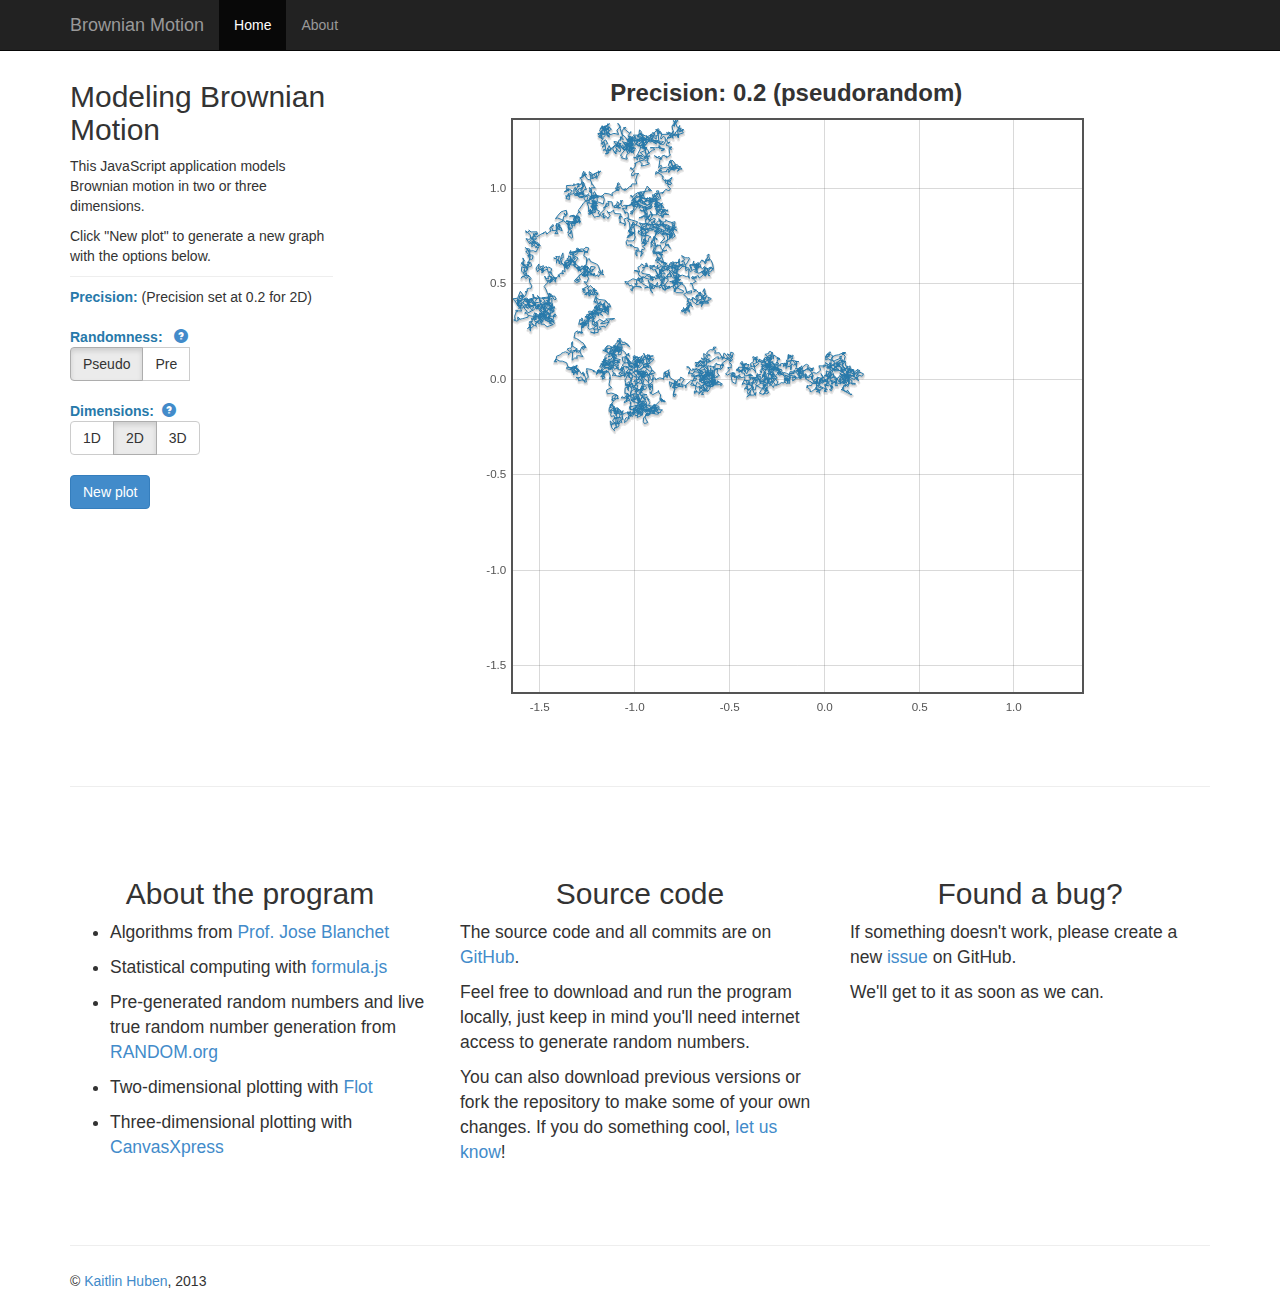
==== index.html @ d5bfaddd "Removed live option and set precision for 2D/3D" ====
<!DOCTYPE html>
<html lang="en">
  <head>
    <meta charset="utf-8">
    <meta name="viewport" content="width=device-width, initial-scale=1.0">
    <meta name="description" content="">
    <meta name="author" content="">
    <!--<link rel="shortcut icon" href="../../assets/ico/favicon.png">     TODO -->

    <title>Brownian Motion</title>

    <!-- Bootstrap core CSS -->
    <link href="bootstrap/css/bootstrap.css" type="text/css" rel="stylesheet">

    <!-- Custom styles for this template -->
	<!--<link href="http://fonts.googleapis.com/css?family=Open+Sans" type="text/css" rel="stylesheet"> TODO-->
	<link href="css/jquery-ui-1.10.3.custom.css" type="text/css" rel="stylesheet">
    <link href="css/style.css" type="text/css" rel="stylesheet">

    <!-- HTML5 shim and Respond.js IE8 support of HTML5 elements and media queries -->
    <!--[if lt IE 9]>
      <script src="bootstrap/js/html5shiv.js"></script>
      <script src="bootstrap/js/respond.min.js"></script>
    <![endif]-->
  </head>

  <body>

    <div class="navbar navbar-inverse navbar-fixed-top">
      <div class="container">
        <div class="navbar-header">
          <button type="button" class="navbar-toggle" data-toggle="collapse" data-target=".navbar-collapse">
            <span class="icon-bar"></span>
            <span class="icon-bar"></span>
            <span class="icon-bar"></span>
          </button>
          <a class="navbar-brand" href="#">Brownian Motion</a>
        </div>
        <div class="collapse navbar-collapse">
          <ul class="nav navbar-nav">
            <li class="active"><a href="#">Home</a></li>
            <li><a href="#about">About</a></li>
            <!--<li><a href="#contact">Contact</a></li>-->
          </ul>
        </div><!--/.nav-collapse -->
      </div>
    </div>

    <div class="container">
	  <div class="row">
	  
		<div class="col-md-3" id="info">
			<h2 id="info-title">Modeling Brownian Motion</h2>
			<p>This JavaScript application models Brownian motion in two or three dimensions.</p>
			<p>Click "New plot" to generate a new graph with the options below.</p>
			
			<hr id="control-separator">
			
			<div id="controls">
				<!--<h2 id="options-title">Options</h2>-->
				<span id="precision-title">Precision:</span> <input type="text" id="precision" placeholder="0.2"/> 
				<span id="precision-no-change-2D">(Precision set at 0.2 for 2D)</span>
				<span id="precision-no-change-3D">(Precision set at 0.8 for 3D)</span>
				<br><br>
				
				<span id="randomness-title">Randomness:</span>&nbsp;&nbsp;<a title="What's this?" id="randomness-tooltip">
						<span class="glyphicon glyphicon-question-sign"></span></a><br>
				<div id="random-options-holder" class="btn-group" data-toggle="buttons">
					<label for="pseudo-option" class="btn btn-default active" id="pseudorand-label">
						<input type="radio" name="randomness" id="pseudo-option" class="random-options" checked="checked">
						Pseudo
					</label>
					<label for="prerand-option" class="btn btn-default" id="prerand-label">
						<input type="radio" name="randomness" id="prerand-option" class="random-options">
						Pre
					</label>
					<label for="liverand-option" class="btn btn-default" id="liverand-label">
						<input type="radio" name="randomness" id="liverand-option" class="random-options">
						Live
					</label>
				</div>
				<br><br>
				<span id="dimension-title">Dimensions:</span>&nbsp;&nbsp;<a title="What's this?" id="dimensionality-tooltip"><span class="glyphicon glyphicon-question-sign"></span></a><br>
				<div id="dimension-options-holder" class="btn-group" data-toggle="buttons">
					<label for="1D-option" class="btn btn-default" id="1D-option-label">
						<input type="radio" name="dimensionality" id="1D-option" checked="checked">
						1D
					</label>
					<label for="2D-option" class="btn btn-default active" id="2D-option-label">
						<input type="radio" name="dimensionality" id="2D-option" checked="checked">
						2D
					</label>
					<label for="3D-option" class="btn btn-default" id="3D-option-label">
						<input type="radio" name="dimensionality" id="3D-option">
						3D
					</label>
				</div>
				<br><br>
				<button type="button" id="refresh" class="btn btn-primary">New plot</button>
			</div>
			
			<!-- the tooltip message that pops up when the ? icon is clicked -->

			<div id="dimension-dialog-message" title="Dimension Options">
				
			</div>
			<!-- Modal -->
			<div class="modal fade" id="randomness-tooltip-modal" tabindex="-1" role="dialog" aria-labelledby="myModalLabel" aria-hidden="true">
			  <div class="modal-dialog">
				<div class="modal-content">
				  <div class="modal-header">
					<button type="button" class="close" data-dismiss="modal" aria-hidden="true">&times;</button>
					<h4 class="modal-title" id="myModalLabel">Help: Randomness</h4>
				  </div>
				  <div class="modal-body">
					<p>There are a few different options for which random numbers to use in calculations.<p>
					<p><b>Pseudo:</b> Use JavaScript's native pseudorandom number generator in calculations.</p>
					<p><b>Pre:</b> Use a pre-generated set of random numbers in calculations. 
						(Numbers from <a href="http://www.random.org/clients/http/" target="_blank">RANDOM.ORG</a>.)</p>
					<p><b>Live:</b> Connect with a random number generator (<a href="http://www.random.org/clients/http/" target="_blank">RANDOM.ORG</a>) 
					to get live random numbers. <em>Please note:</em> Not enabled for 2D or 3D.</p>
				  </div>
				  <div class="modal-footer">
					<button type="button" class="btn btn-primary" data-dismiss="modal">OK</button>
				  </div>
				</div><!-- /.modal-content -->
			  </div><!-- /.modal-dialog -->
			</div><!-- /.modal -->
			<div class="modal fade" id="dimensions-tooltip-modal" tabindex="-1" role="dialog" aria-labelledby="myModalLabel" aria-hidden="true">
			  <div class="modal-dialog">
				<div class="modal-content">
				  <div class="modal-header">
					<button type="button" class="close" data-dismiss="modal" aria-hidden="true">&times;</button>
					<h4 class="modal-title" id="myModalLabel">Help: Dimensions</h4>
				  </div>
				  <div class="modal-body">
					<p><b>1D plotting</b>: <a href="http://www.flotcharts.org/">Flot</a></p>
					<p>For one-dimensional plots, the algorithm is run once over the time interval (0,1). <br>
					The result has time on the x-axis and results on the y-axis.<br>
					The error is plotted above and below the main plot in gray.
					<hr>
					<p><b>2D plotting</b>: <a href="http://www.flotcharts.org/">Flot</a></p>
					<p>For two-dimensional plots, the algorithm is run twice over the time interval (0,1). <br>
					The result has motion in one dimension on the x-axis and motion in another dimension on the y-axis. (There is no time plotted.)
					<hr>
					<p><b>3D plotting</b>: <a href="http://www.canvasxpress.org/">CanvasXpress</a><br>
						For three-dimensional plots, the algorithm is run three times over the time inverval (0,1).<br>
						Results are plotted in each of three dimensions on x, y, and z axes. (There is no time plotted.)<br><br>
						Some helpful tips for navigating CanvasXpress's 3D plots:
						<ul>
							<li>Click and drag to rotate plot</li>
							<li>Zoom in and out with mouse wheel</li>
							<li>Mouse over upper-right corner for helpful toolbar</li>
						</ul>
					</p>
				  </div>
				  <div class="modal-footer">
					<button type="button" class="btn btn-primary" data-dismiss="modal">OK</button>
				  </div>
				</div><!-- /.modal-content -->
			  </div><!-- /.modal-dialog -->
			</div><!-- /.modal -->
		</div><!-- /.col -->
		
		<div class="col-md-9" id="content">
			<h3 id="result-title">Result</h3>
			<div id="plot-holder" style="display:block;">
				<!-- this text goes away if javascript is enabled -->
				Hmm, it seems that you don't have JavaScript enabled.<br>
				Please enable JavaScript in your browser so our application can run.<br>
				<a href="http://www.enable-javascript.com/">Here</a> is a page that tells you what JavaScript is and how to enable it.
			</div>
			<div id="3d-plot-holder"><canvas id='canvas1' width='600' height='600' style="display:none;"></canvas></div>
			<!-- this pops up if loading -->
			<div id="loading" style="display: none;">
				<img src="images/spinning.gif" />
			</div>
		</div><!-- /.col -->
		
	  </div><!-- /.row -->
	  
	  <div class="row filler50"><!--filler--></div>
	  <hr />
	  
	  <div class="row" id="about">
			<!-- filler to pad behind navbar -->
	  </div><!-- /.row#about -->
	  <div class="row" id="about-content">
		<div class="col-md-4">
			<h2>About the program</h2>
			<p>
			<ul>
			  <li>Algorithms from <a href="http://www.columbia.edu/~jb2814/" target="_blank">Prof. Jose Blanchet</a></li>
			  <li>Statistical computing with <a href="http://stoic.com/formula/" target="_blank">formula.js</a></li>
			  <li>Pre-generated random numbers and live true random number generation from <a href="http://www.random.org" target="_blank">RANDOM.org</a></li>
			  <li>Two-dimensional plotting with <a href="http://www.flotcharts.org/" target="_blank">Flot</a></li>
			  <li>Three-dimensional plotting with <a href="http://www.canvasxpress.org/" target="_blank">CanvasXpress</a></li>
			</ul>
			</p>
		</div>
		<div class="col-md-4">
			<h2>Source code</h2>
			<p>The source code and all commits are on <a href="http://www.github.com/kaitlinhuben/brownian-motion" target="_blank">GitHub</a>.</p>
			<p>Feel free to download and run the program locally, just keep in mind you'll need internet access to generate random numbers.</p>
			<p>You can also download previous versions or fork the repository to make some of your own changes. If you do something cool, <a href="https://github.com/kaitlinhuben/brownian-motion/pulls" target="_blank">let us know</a>!</p>
		</div>
		<div class="col-md-4">
			<h2>Found a bug?</h2>
			<p>If something doesn't work, please create a new <a href="https://github.com/kaitlinhuben/brownian-motion/issues">issue</a> on GitHub.</p>
			<p>We'll get to it as soon as we can.</p>
		</div><!-- /.col -->
	  </div><!-- /.row#about-content -->
	  
	  <div class="row filler50"><!--filler--></div>
	  <hr />

	  <div class="row filler5"><!--filler--></div>
	  <div class="row" id="footer">
		<div class="col-md-12">
		&copy; <a href="http://www.columbia.edu/~kjh2141" target="_blank">Kaitlin Huben</a>, 2013
		</div>
	  </div><!-- /.row#footer -->
	  <div class="row filler25"><!--filler--></div
    </div><!-- /.container -->

    <!-- Bootstrap core JavaScript
    ================================================== -->
    <!-- Placed at the end of the document so the pages load faster -->
	<script type="text/javascript" src="js/jquery.min.js"></script>
	<script type="text/javascript" src="js/jquery-ui-1.10.3.custom.js"></script>
	<script src="bootstrap/js/bootstrap.min.js"></script>
	<script type="text/javascript" src="js/angular.min.js"></script>
	<script type="text/javascript" src="js/d3.v2.min.js"></script>
	<script type="text/javascript" src="js/lodash.min.js"></script>
	<script type="text/javascript" src="js/moment.min.js"></script>
	<script type="text/javascript" src="js/numeral.min.js"></script>
	<script type="text/javascript" src="js/numeric.min.js"></script>
	<script type="text/javascript" src="js/nv.d3.js"></script>
	<script type="text/javascript" src="js/underscore.string.min.js"></script>
	<script type="text/javascript" src="js/jquery.flot.min.js"></script>
	<script type="text/javascript" src="js/jstat.min.js"></script>
	<script type="text/javascript" src="js/formula.js"></script>
	<!--[if lt IE 9]><script type="text/javascript" src="js/flashcanvas.js"></script><![endif]-->
    <script type="text/javascript" src="js/canvasXpress.min.js"></script>
	<script type="text/javascript" src="js/functions-http.js"></script>
	<script type="text/javascript" src="js/preArray.js"></script>
	<script type="text/javascript" src="js/functions-math.js"></script>
	<script type="text/javascript" src="js/main.js"></script>
  </body>
</html>
---- css/style.css ----
*, h1, h2, h3, h4, h5, h6, div, span, p {
	font-family: 'Open Sans', Helvetica, Arial, sans-serif; !important
}

body {
	padding-top: 60px;
}
#control-separator {
	margin-top: 10px;
	margin-bottom: 10px;
}

#info-title {
	/*color: #2A7CA0*/
}

#options-title {
	/*text-decoration: underline;*/
}

#precision-title, #randomness-title, #dimension-title{
	/*color: #2A7CA0;*/
	color: #2779aa;
	font-weight: bold;
}

/*#random-options-holder, #dimension-options-holder {
	padding-left: 10px;
}*/

#randomness-tooltip {
	/*color: #aed0ea;*/
}

#randomness-tooltip:hover, #dimensionality-tooltip:hover {
	cursor: pointer;
	text-decoration: none;
}

#content {
	text-align:center;
}

#result-title {
	/*color: #2A7CA0;*/
	/*color: #2779aa;*/
	font-weight: bold;
}

#plot-holder {
	height: 600px;
	width: 600px;
	margin: 0 auto;
}

#loading {
	z-index: 1000; 
	margin-top: -400px
}

.filler50, #about {
	height: 50px;
}

#about-content div h2{
	text-align: center;
}

#about-content div p, #about-content div ul {
	font-size: 125%;
}

#about-content div ul li {
	margin: 0 0 10px;
}

.filler25 {
	height: 25px;
}

.filler5 {
	height: 5px;
}
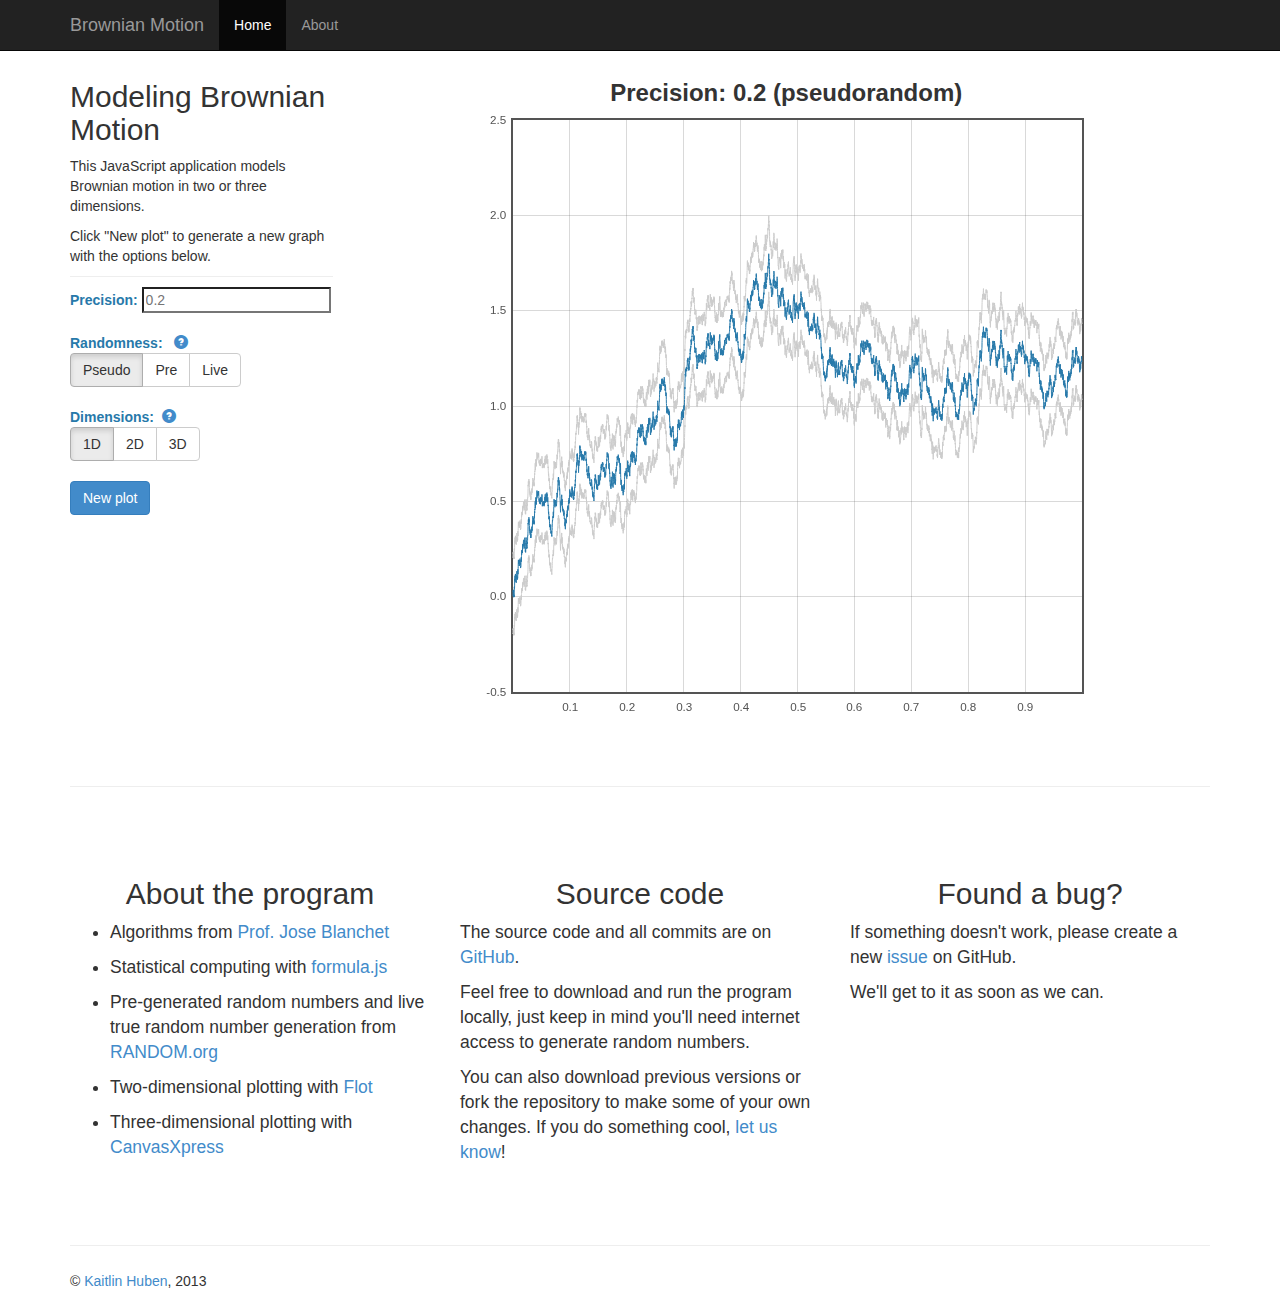
==== commit 9c43da99: "Show 1D onload instead of 2D" ====
--- a/index.html
+++ b/index.html
@@ -82,12 +82,12 @@
 				<br><br>
 				<span id="dimension-title">Dimensions:</span>&nbsp;&nbsp;<a title="What's this?" id="dimensionality-tooltip"><span class="glyphicon glyphicon-question-sign"></span></a><br>
 				<div id="dimension-options-holder" class="btn-group" data-toggle="buttons">
-					<label for="1D-option" class="btn btn-default" id="1D-option-label">
+					<label for="1D-option" class="btn btn-default active" id="1D-option-label">
 						<input type="radio" name="dimensionality" id="1D-option" checked="checked">
 						1D
 					</label>
-					<label for="2D-option" class="btn btn-default active" id="2D-option-label">
-						<input type="radio" name="dimensionality" id="2D-option" checked="checked">
+					<label for="2D-option" class="btn btn-default" id="2D-option-label">
+						<input type="radio" name="dimensionality" id="2D-option">
 						2D
 					</label>
 					<label for="3D-option" class="btn btn-default" id="3D-option-label">
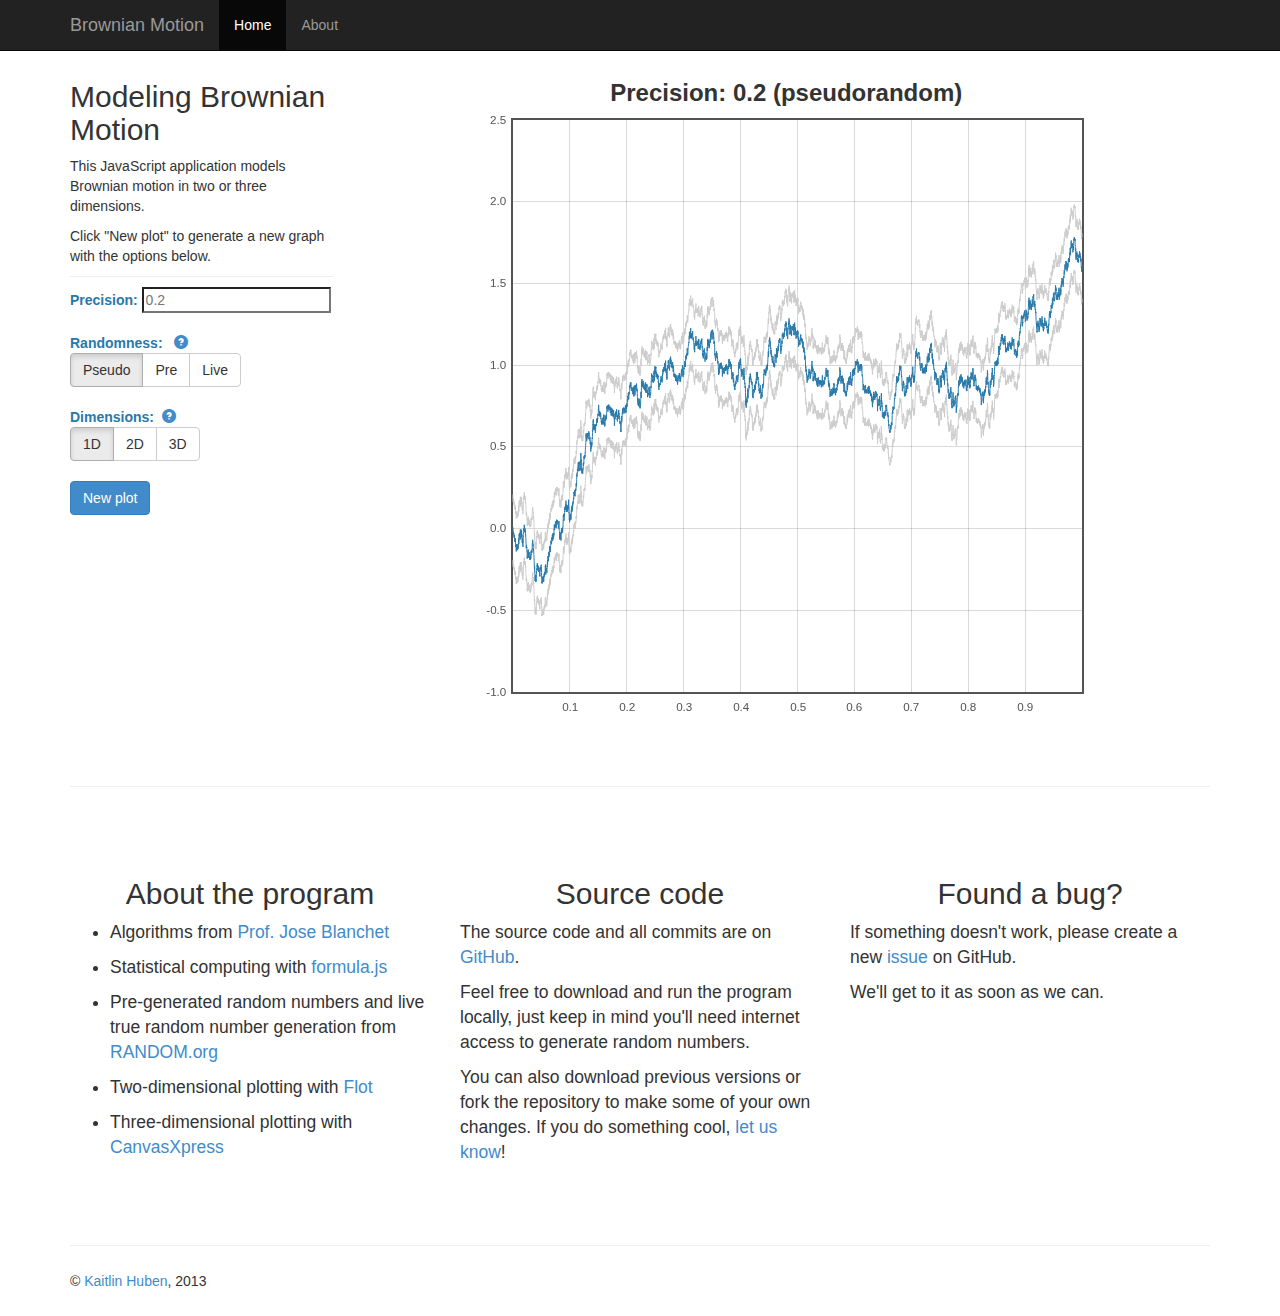
==== commit b096a87f: "Added Google Analytics" ====
--- a/index.html
+++ b/index.html
@@ -246,5 +246,15 @@
 	<script type="text/javascript" src="js/preArray.js"></script>
 	<script type="text/javascript" src="js/functions-math.js"></script>
 	<script type="text/javascript" src="js/main.js"></script>
+<script>
+  (function(i,s,o,g,r,a,m){i['GoogleAnalyticsObject']=r;i[r]=i[r]||function(){
+  (i[r].q=i[r].q||[]).push(arguments)},i[r].l=1*new Date();a=s.createElement(o),
+  m=s.getElementsByTagName(o)[0];a.async=1;a.src=g;m.parentNode.insertBefore(a,m)
+  })(window,document,'script','//www.google-analytics.com/analytics.js','ga');
+
+  ga('create', 'UA-49099672-1', 'kaitlinhuben.github.io');
+  ga('send', 'pageview');
+
+</script>
   </body>
 </html>
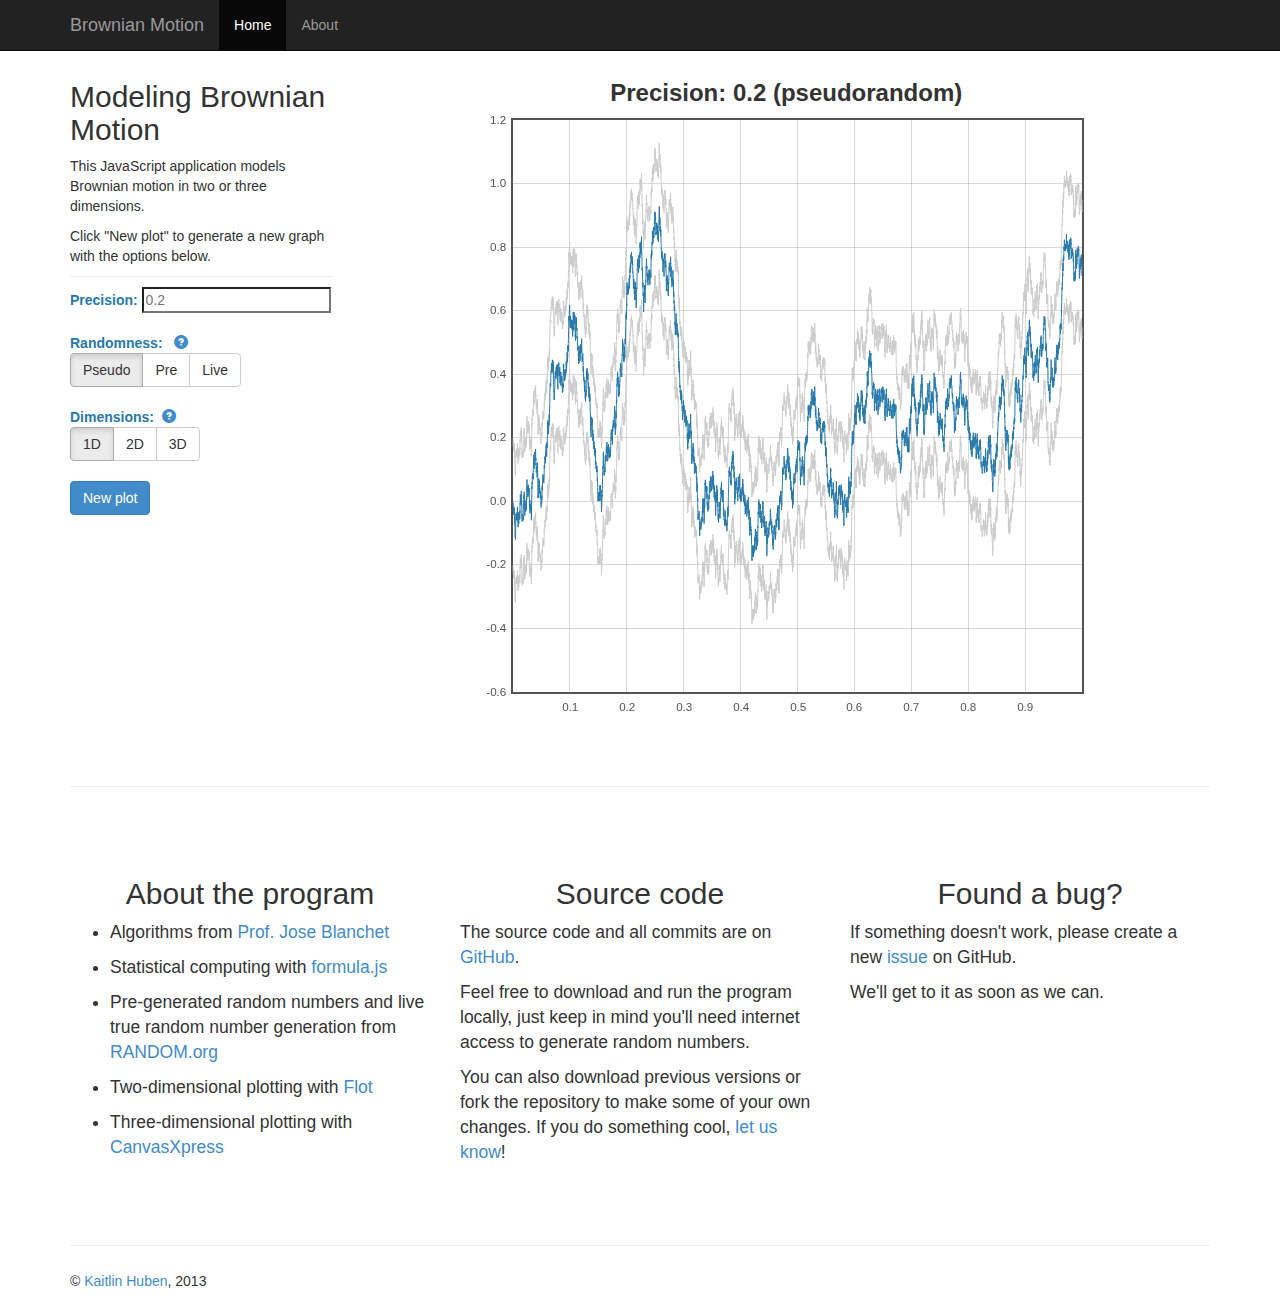
==== commit 918d3dee: "Updated site description" ====
--- a/index.html
+++ b/index.html
@@ -3,8 +3,9 @@
   <head>
     <meta charset="utf-8">
     <meta name="viewport" content="width=device-width, initial-scale=1.0">
-    <meta name="description" content="">
-    <meta name="author" content="">
+    <meta name="description" content="An application to model random Brownian motion in a statistically accurate way.">
+    <meta name="keywords" content="Brownian motion, Brownian motion model, Columbia Brownian motion, Brownian Motion simulation, simulate Brownian motion, model Brownian motion">
+    <meta name="author" content="Kaitlin Huben">
     <!--<link rel="shortcut icon" href="../../assets/ico/favicon.png">     TODO -->
 
     <title>Brownian Motion</title>
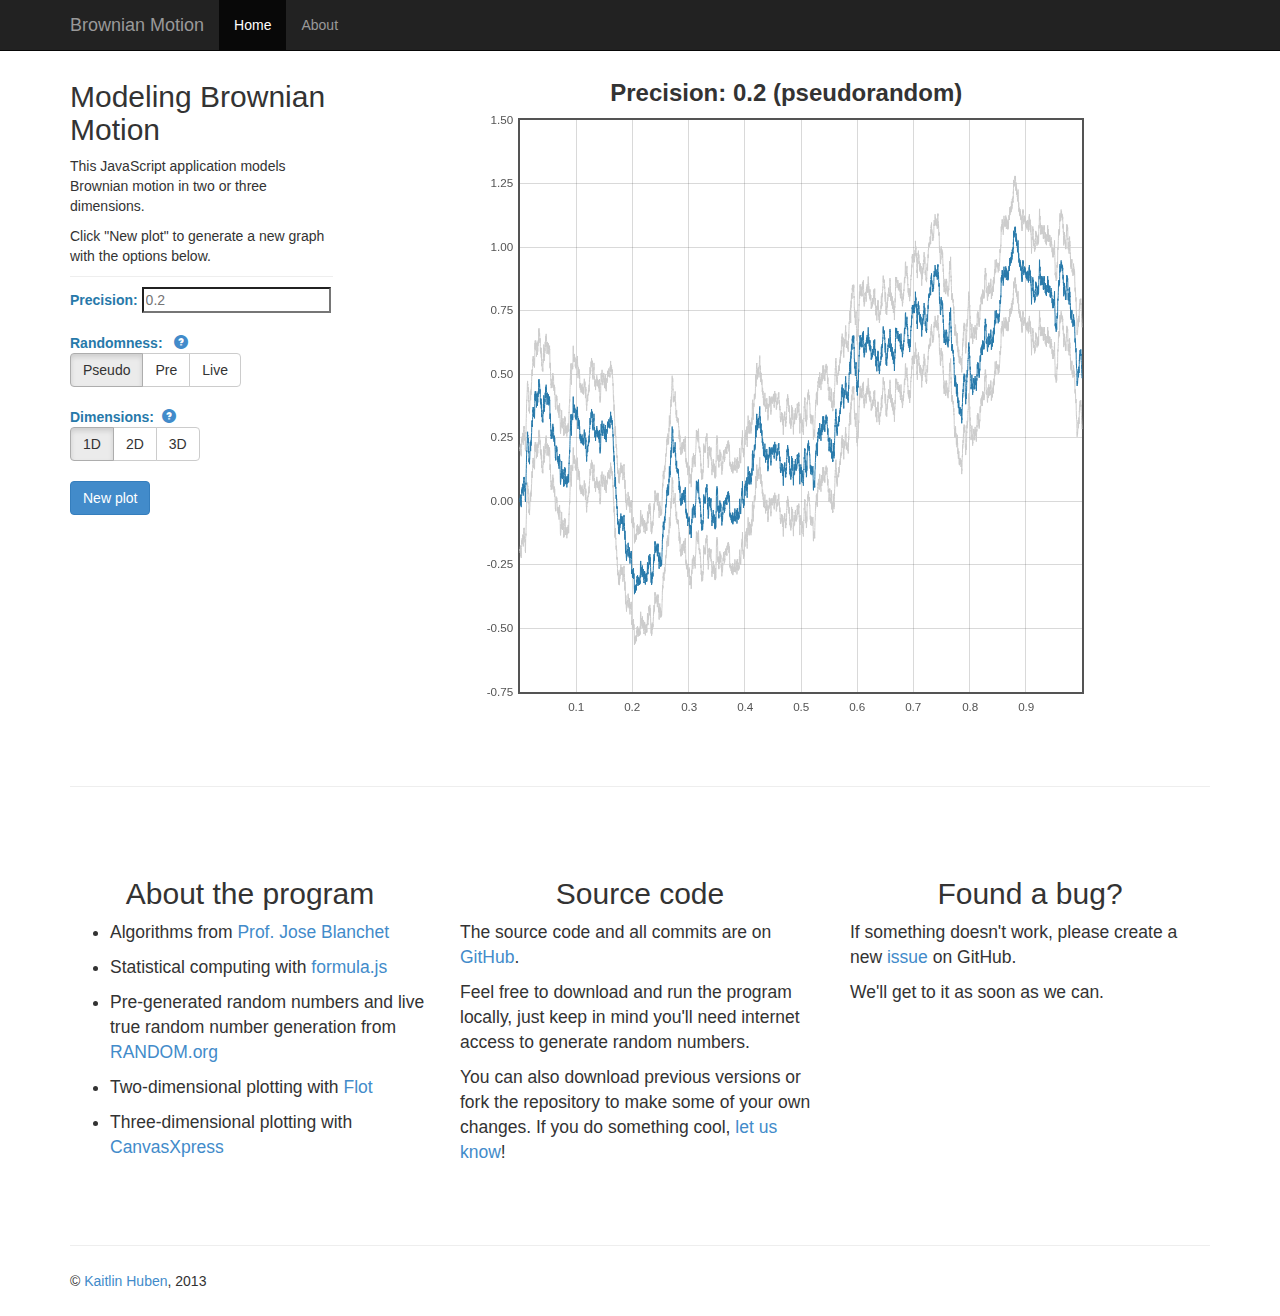
==== commit e959ab75: "Added favicon" ====
--- a/index.html
+++ b/index.html
@@ -6,7 +6,7 @@
     <meta name="description" content="An application to model random Brownian motion in a statistically accurate way.">
     <meta name="keywords" content="Brownian motion, Brownian motion model, Columbia Brownian motion, Brownian Motion simulation, simulate Brownian motion, model Brownian motion">
     <meta name="author" content="Kaitlin Huben">
-    <!--<link rel="shortcut icon" href="../../assets/ico/favicon.png">     TODO -->
+    <link rel="shortcut icon" href="images/favicon-crown.png">
 
     <title>Brownian Motion</title>
 
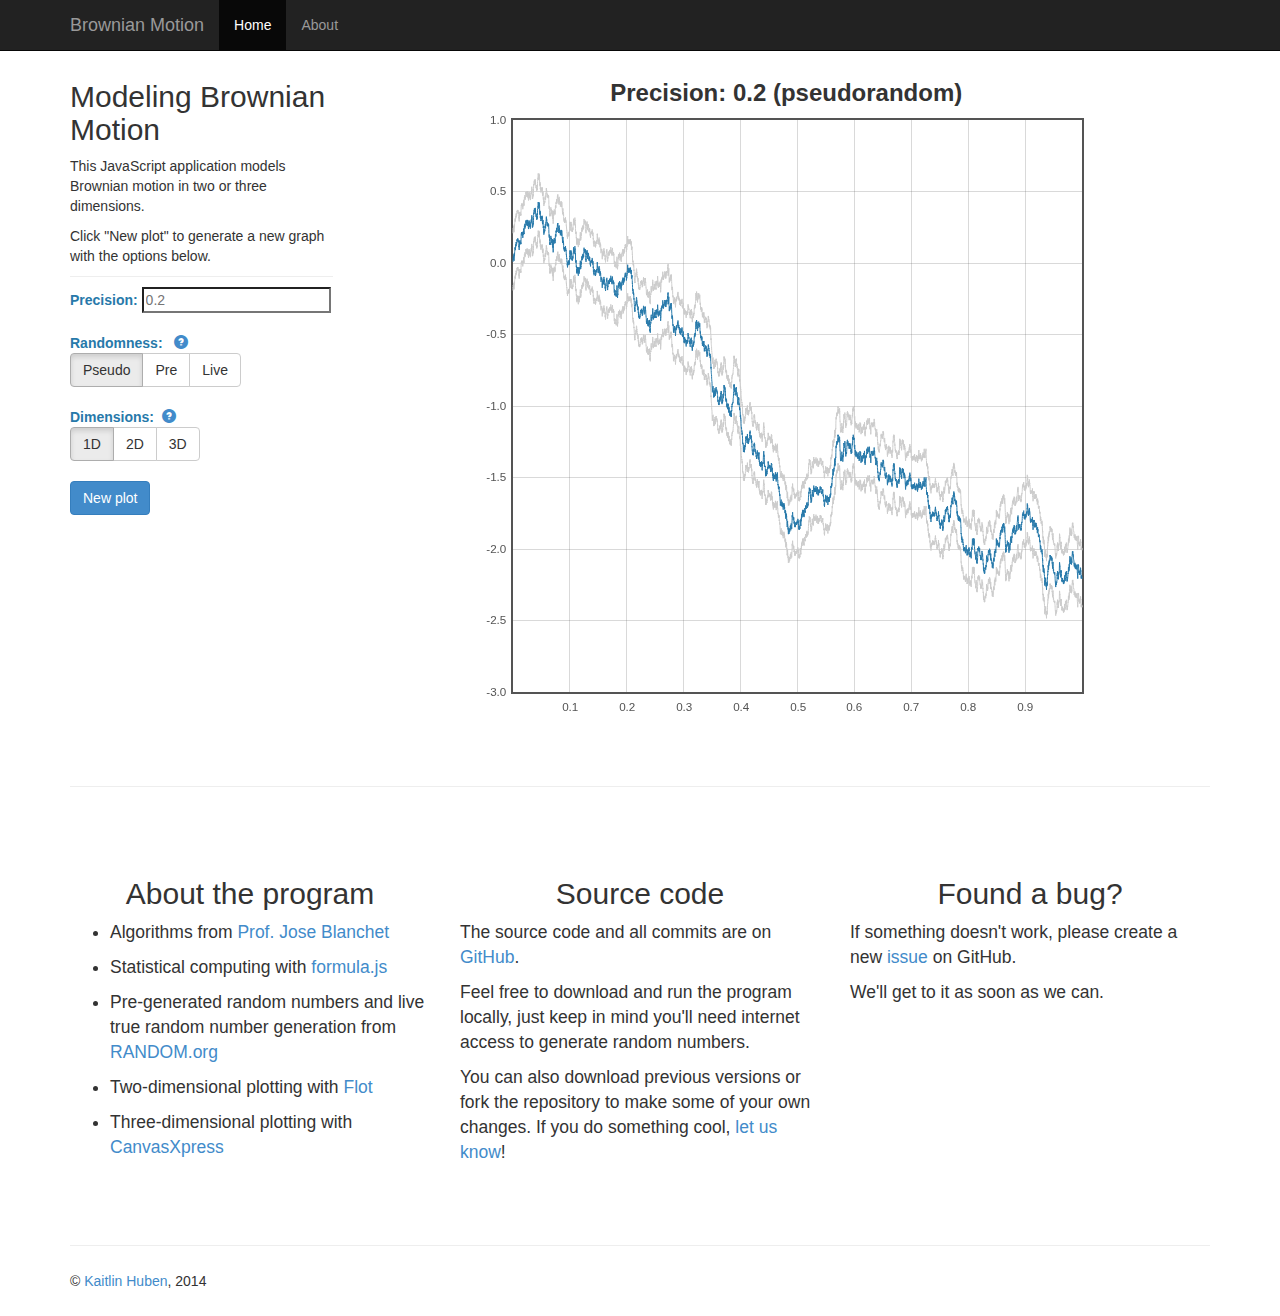
==== commit 1cb92cbb: "Updated footer link" ====
--- a/index.html
+++ b/index.html
@@ -218,7 +218,7 @@
 	  <div class="row filler5"><!--filler--></div>
 	  <div class="row" id="footer">
 		<div class="col-md-12">
-		&copy; <a href="http://www.columbia.edu/~kjh2141" target="_blank">Kaitlin Huben</a>, 2013
+		&copy; <a href="http://kaitlinhuben.github.io" target="_blank">Kaitlin Huben</a>, 2014
 		</div>
 	  </div><!-- /.row#footer -->
 	  <div class="row filler25"><!--filler--></div
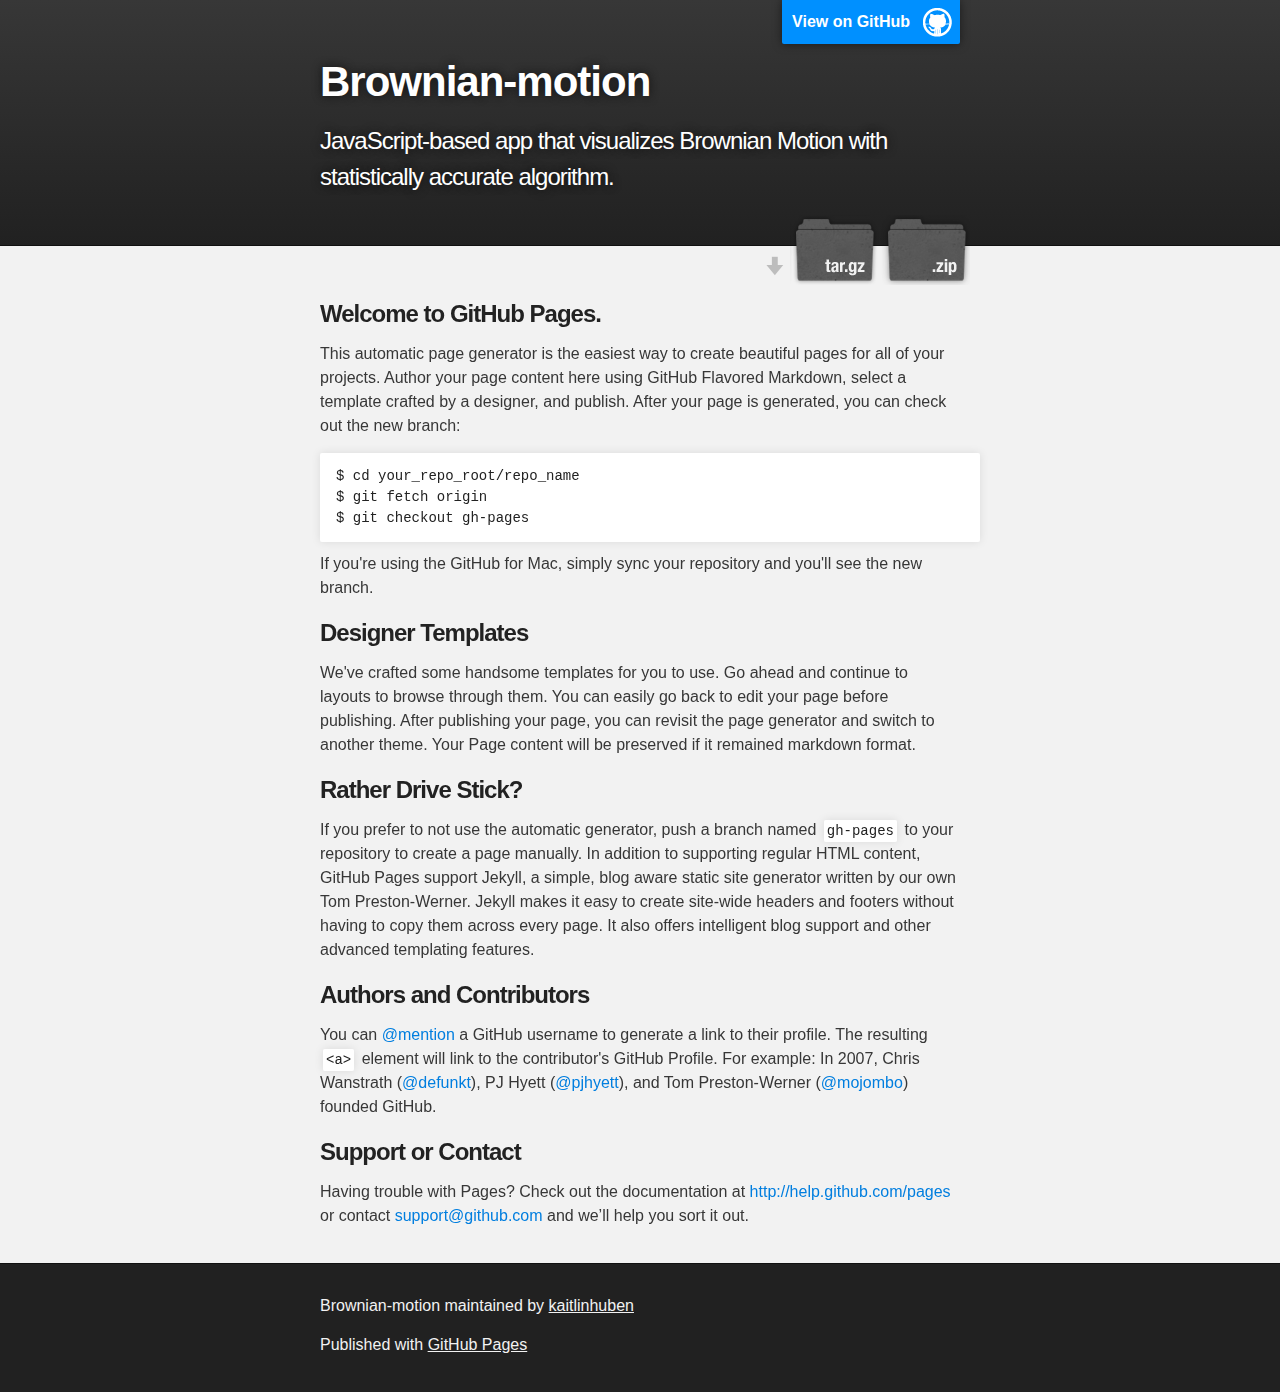
==== commit d0d4618f: "Create gh-pages branch via GitHub" ====
--- a/index.html
+++ b/index.html
@@ -1,261 +1,79 @@
 <!DOCTYPE html>
-<html lang="en">
+<html>
+
   <head>
-    <meta charset="utf-8">
-    <meta name="viewport" content="width=device-width, initial-scale=1.0">
-    <meta name="description" content="An application to model random Brownian motion in a statistically accurate way.">
-    <meta name="keywords" content="Brownian motion, Brownian motion model, Columbia Brownian motion, Brownian Motion simulation, simulate Brownian motion, model Brownian motion">
-    <meta name="author" content="Kaitlin Huben">
-    <link rel="shortcut icon" href="images/favicon-crown.png">
+    <meta charset='utf-8' />
+    <meta http-equiv="X-UA-Compatible" content="chrome=1" />
+    <meta name="description" content="Brownian-motion : JavaScript-based app that visualizes Brownian Motion with statistically accurate algorithm." />
 
-    <title>Brownian Motion</title>
+    <link rel="stylesheet" type="text/css" media="screen" href="stylesheets/stylesheet.css">
 
-    <!-- Bootstrap core CSS -->
-    <link href="bootstrap/css/bootstrap.css" type="text/css" rel="stylesheet">
-
-    <!-- Custom styles for this template -->
-	<!--<link href="http://fonts.googleapis.com/css?family=Open+Sans" type="text/css" rel="stylesheet"> TODO-->
-	<link href="css/jquery-ui-1.10.3.custom.css" type="text/css" rel="stylesheet">
-    <link href="css/style.css" type="text/css" rel="stylesheet">
-
-    <!-- HTML5 shim and Respond.js IE8 support of HTML5 elements and media queries -->
-    <!--[if lt IE 9]>
-      <script src="bootstrap/js/html5shiv.js"></script>
-      <script src="bootstrap/js/respond.min.js"></script>
-    <![endif]-->
+    <title>Brownian-motion</title>
   </head>
 
   <body>
 
-    <div class="navbar navbar-inverse navbar-fixed-top">
-      <div class="container">
-        <div class="navbar-header">
-          <button type="button" class="navbar-toggle" data-toggle="collapse" data-target=".navbar-collapse">
-            <span class="icon-bar"></span>
-            <span class="icon-bar"></span>
-            <span class="icon-bar"></span>
-          </button>
-          <a class="navbar-brand" href="#">Brownian Motion</a>
-        </div>
-        <div class="collapse navbar-collapse">
-          <ul class="nav navbar-nav">
-            <li class="active"><a href="#">Home</a></li>
-            <li><a href="#about">About</a></li>
-            <!--<li><a href="#contact">Contact</a></li>-->
-          </ul>
-        </div><!--/.nav-collapse -->
-      </div>
+    <!-- HEADER -->
+    <div id="header_wrap" class="outer">
+        <header class="inner">
+          <a id="forkme_banner" href="https://github.com/kaitlinhuben/brownian-motion">View on GitHub</a>
+
+          <h1 id="project_title">Brownian-motion</h1>
+          <h2 id="project_tagline">JavaScript-based app that visualizes Brownian Motion with statistically accurate algorithm.</h2>
+
+            <section id="downloads">
+              <a class="zip_download_link" href="https://github.com/kaitlinhuben/brownian-motion/zipball/master">Download this project as a .zip file</a>
+              <a class="tar_download_link" href="https://github.com/kaitlinhuben/brownian-motion/tarball/master">Download this project as a tar.gz file</a>
+            </section>
+        </header>
     </div>
 
-    <div class="container">
-	  <div class="row">
-	  
-		<div class="col-md-3" id="info">
-			<h2 id="info-title">Modeling Brownian Motion</h2>
-			<p>This JavaScript application models Brownian motion in two or three dimensions.</p>
-			<p>Click "New plot" to generate a new graph with the options below.</p>
-			
-			<hr id="control-separator">
-			
-			<div id="controls">
-				<!--<h2 id="options-title">Options</h2>-->
-				<span id="precision-title">Precision:</span> <input type="text" id="precision" placeholder="0.2"/> 
-				<span id="precision-no-change-2D">(Precision set at 0.2 for 2D)</span>
-				<span id="precision-no-change-3D">(Precision set at 0.8 for 3D)</span>
-				<br><br>
-				
-				<span id="randomness-title">Randomness:</span>&nbsp;&nbsp;<a title="What's this?" id="randomness-tooltip">
-						<span class="glyphicon glyphicon-question-sign"></span></a><br>
-				<div id="random-options-holder" class="btn-group" data-toggle="buttons">
-					<label for="pseudo-option" class="btn btn-default active" id="pseudorand-label">
-						<input type="radio" name="randomness" id="pseudo-option" class="random-options" checked="checked">
-						Pseudo
-					</label>
-					<label for="prerand-option" class="btn btn-default" id="prerand-label">
-						<input type="radio" name="randomness" id="prerand-option" class="random-options">
-						Pre
-					</label>
-					<label for="liverand-option" class="btn btn-default" id="liverand-label">
-						<input type="radio" name="randomness" id="liverand-option" class="random-options">
-						Live
-					</label>
-				</div>
-				<br><br>
-				<span id="dimension-title">Dimensions:</span>&nbsp;&nbsp;<a title="What's this?" id="dimensionality-tooltip"><span class="glyphicon glyphicon-question-sign"></span></a><br>
-				<div id="dimension-options-holder" class="btn-group" data-toggle="buttons">
-					<label for="1D-option" class="btn btn-default active" id="1D-option-label">
-						<input type="radio" name="dimensionality" id="1D-option" checked="checked">
-						1D
-					</label>
-					<label for="2D-option" class="btn btn-default" id="2D-option-label">
-						<input type="radio" name="dimensionality" id="2D-option">
-						2D
-					</label>
-					<label for="3D-option" class="btn btn-default" id="3D-option-label">
-						<input type="radio" name="dimensionality" id="3D-option">
-						3D
-					</label>
-				</div>
-				<br><br>
-				<button type="button" id="refresh" class="btn btn-primary">New plot</button>
-			</div>
-			
-			<!-- the tooltip message that pops up when the ? icon is clicked -->
+    <!-- MAIN CONTENT -->
+    <div id="main_content_wrap" class="outer">
+      <section id="main_content" class="inner">
+        <h3>
+<a name="welcome-to-github-pages" class="anchor" href="#welcome-to-github-pages"><span class="octicon octicon-link"></span></a>Welcome to GitHub Pages.</h3>
 
-			<div id="dimension-dialog-message" title="Dimension Options">
-				
-			</div>
-			<!-- Modal -->
-			<div class="modal fade" id="randomness-tooltip-modal" tabindex="-1" role="dialog" aria-labelledby="myModalLabel" aria-hidden="true">
-			  <div class="modal-dialog">
-				<div class="modal-content">
-				  <div class="modal-header">
-					<button type="button" class="close" data-dismiss="modal" aria-hidden="true">&times;</button>
-					<h4 class="modal-title" id="myModalLabel">Help: Randomness</h4>
-				  </div>
-				  <div class="modal-body">
-					<p>There are a few different options for which random numbers to use in calculations.<p>
-					<p><b>Pseudo:</b> Use JavaScript's native pseudorandom number generator in calculations.</p>
-					<p><b>Pre:</b> Use a pre-generated set of random numbers in calculations. 
-						(Numbers from <a href="http://www.random.org/clients/http/" target="_blank">RANDOM.ORG</a>.)</p>
-					<p><b>Live:</b> Connect with a random number generator (<a href="http://www.random.org/clients/http/" target="_blank">RANDOM.ORG</a>) 
-					to get live random numbers. <em>Please note:</em> Not enabled for 2D or 3D.</p>
-				  </div>
-				  <div class="modal-footer">
-					<button type="button" class="btn btn-primary" data-dismiss="modal">OK</button>
-				  </div>
-				</div><!-- /.modal-content -->
-			  </div><!-- /.modal-dialog -->
-			</div><!-- /.modal -->
-			<div class="modal fade" id="dimensions-tooltip-modal" tabindex="-1" role="dialog" aria-labelledby="myModalLabel" aria-hidden="true">
-			  <div class="modal-dialog">
-				<div class="modal-content">
-				  <div class="modal-header">
-					<button type="button" class="close" data-dismiss="modal" aria-hidden="true">&times;</button>
-					<h4 class="modal-title" id="myModalLabel">Help: Dimensions</h4>
-				  </div>
-				  <div class="modal-body">
-					<p><b>1D plotting</b>: <a href="http://www.flotcharts.org/">Flot</a></p>
-					<p>For one-dimensional plots, the algorithm is run once over the time interval (0,1). <br>
-					The result has time on the x-axis and results on the y-axis.<br>
-					The error is plotted above and below the main plot in gray.
-					<hr>
-					<p><b>2D plotting</b>: <a href="http://www.flotcharts.org/">Flot</a></p>
-					<p>For two-dimensional plots, the algorithm is run twice over the time interval (0,1). <br>
-					The result has motion in one dimension on the x-axis and motion in another dimension on the y-axis. (There is no time plotted.)
-					<hr>
-					<p><b>3D plotting</b>: <a href="http://www.canvasxpress.org/">CanvasXpress</a><br>
-						For three-dimensional plots, the algorithm is run three times over the time inverval (0,1).<br>
-						Results are plotted in each of three dimensions on x, y, and z axes. (There is no time plotted.)<br><br>
-						Some helpful tips for navigating CanvasXpress's 3D plots:
-						<ul>
-							<li>Click and drag to rotate plot</li>
-							<li>Zoom in and out with mouse wheel</li>
-							<li>Mouse over upper-right corner for helpful toolbar</li>
-						</ul>
-					</p>
-				  </div>
-				  <div class="modal-footer">
-					<button type="button" class="btn btn-primary" data-dismiss="modal">OK</button>
-				  </div>
-				</div><!-- /.modal-content -->
-			  </div><!-- /.modal-dialog -->
-			</div><!-- /.modal -->
-		</div><!-- /.col -->
-		
-		<div class="col-md-9" id="content">
-			<h3 id="result-title">Result</h3>
-			<div id="plot-holder" style="display:block;">
-				<!-- this text goes away if javascript is enabled -->
-				Hmm, it seems that you don't have JavaScript enabled.<br>
-				Please enable JavaScript in your browser so our application can run.<br>
-				<a href="http://www.enable-javascript.com/">Here</a> is a page that tells you what JavaScript is and how to enable it.
-			</div>
-			<div id="3d-plot-holder"><canvas id='canvas1' width='600' height='600' style="display:none;"></canvas></div>
-			<!-- this pops up if loading -->
-			<div id="loading" style="display: none;">
-				<img src="images/spinning.gif" />
-			</div>
-		</div><!-- /.col -->
-		
-	  </div><!-- /.row -->
-	  
-	  <div class="row filler50"><!--filler--></div>
-	  <hr />
-	  
-	  <div class="row" id="about">
-			<!-- filler to pad behind navbar -->
-	  </div><!-- /.row#about -->
-	  <div class="row" id="about-content">
-		<div class="col-md-4">
-			<h2>About the program</h2>
-			<p>
-			<ul>
-			  <li>Algorithms from <a href="http://www.columbia.edu/~jb2814/" target="_blank">Prof. Jose Blanchet</a></li>
-			  <li>Statistical computing with <a href="http://stoic.com/formula/" target="_blank">formula.js</a></li>
-			  <li>Pre-generated random numbers and live true random number generation from <a href="http://www.random.org" target="_blank">RANDOM.org</a></li>
-			  <li>Two-dimensional plotting with <a href="http://www.flotcharts.org/" target="_blank">Flot</a></li>
-			  <li>Three-dimensional plotting with <a href="http://www.canvasxpress.org/" target="_blank">CanvasXpress</a></li>
-			</ul>
-			</p>
-		</div>
-		<div class="col-md-4">
-			<h2>Source code</h2>
-			<p>The source code and all commits are on <a href="http://www.github.com/kaitlinhuben/brownian-motion" target="_blank">GitHub</a>.</p>
-			<p>Feel free to download and run the program locally, just keep in mind you'll need internet access to generate random numbers.</p>
-			<p>You can also download previous versions or fork the repository to make some of your own changes. If you do something cool, <a href="https://github.com/kaitlinhuben/brownian-motion/pulls" target="_blank">let us know</a>!</p>
-		</div>
-		<div class="col-md-4">
-			<h2>Found a bug?</h2>
-			<p>If something doesn't work, please create a new <a href="https://github.com/kaitlinhuben/brownian-motion/issues">issue</a> on GitHub.</p>
-			<p>We'll get to it as soon as we can.</p>
-		</div><!-- /.col -->
-	  </div><!-- /.row#about-content -->
-	  
-	  <div class="row filler50"><!--filler--></div>
-	  <hr />
+<p>This automatic page generator is the easiest way to create beautiful pages for all of your projects. Author your page content here using GitHub Flavored Markdown, select a template crafted by a designer, and publish. After your page is generated, you can check out the new branch:</p>
 
-	  <div class="row filler5"><!--filler--></div>
-	  <div class="row" id="footer">
-		<div class="col-md-12">
-		&copy; <a href="http://kaitlinhuben.github.io" target="_blank">Kaitlin Huben</a>, 2014
-		</div>
-	  </div><!-- /.row#footer -->
-	  <div class="row filler25"><!--filler--></div
-    </div><!-- /.container -->
+<pre><code>$ cd your_repo_root/repo_name
+$ git fetch origin
+$ git checkout gh-pages
+</code></pre>
 
-    <!-- Bootstrap core JavaScript
-    ================================================== -->
-    <!-- Placed at the end of the document so the pages load faster -->
-	<script type="text/javascript" src="js/jquery.min.js"></script>
-	<script type="text/javascript" src="js/jquery-ui-1.10.3.custom.js"></script>
-	<script src="bootstrap/js/bootstrap.min.js"></script>
-	<script type="text/javascript" src="js/angular.min.js"></script>
-	<script type="text/javascript" src="js/d3.v2.min.js"></script>
-	<script type="text/javascript" src="js/lodash.min.js"></script>
-	<script type="text/javascript" src="js/moment.min.js"></script>
-	<script type="text/javascript" src="js/numeral.min.js"></script>
-	<script type="text/javascript" src="js/numeric.min.js"></script>
-	<script type="text/javascript" src="js/nv.d3.js"></script>
-	<script type="text/javascript" src="js/underscore.string.min.js"></script>
-	<script type="text/javascript" src="js/jquery.flot.min.js"></script>
-	<script type="text/javascript" src="js/jstat.min.js"></script>
-	<script type="text/javascript" src="js/formula.js"></script>
-	<!--[if lt IE 9]><script type="text/javascript" src="js/flashcanvas.js"></script><![endif]-->
-    <script type="text/javascript" src="js/canvasXpress.min.js"></script>
-	<script type="text/javascript" src="js/functions-http.js"></script>
-	<script type="text/javascript" src="js/preArray.js"></script>
-	<script type="text/javascript" src="js/functions-math.js"></script>
-	<script type="text/javascript" src="js/main.js"></script>
-<script>
-  (function(i,s,o,g,r,a,m){i['GoogleAnalyticsObject']=r;i[r]=i[r]||function(){
-  (i[r].q=i[r].q||[]).push(arguments)},i[r].l=1*new Date();a=s.createElement(o),
-  m=s.getElementsByTagName(o)[0];a.async=1;a.src=g;m.parentNode.insertBefore(a,m)
-  })(window,document,'script','//www.google-analytics.com/analytics.js','ga');
+<p>If you're using the GitHub for Mac, simply sync your repository and you'll see the new branch.</p>
 
-  ga('create', 'UA-49099672-1', 'kaitlinhuben.github.io');
-  ga('send', 'pageview');
+<h3>
+<a name="designer-templates" class="anchor" href="#designer-templates"><span class="octicon octicon-link"></span></a>Designer Templates</h3>
 
-</script>
+<p>We've crafted some handsome templates for you to use. Go ahead and continue to layouts to browse through them. You can easily go back to edit your page before publishing. After publishing your page, you can revisit the page generator and switch to another theme. Your Page content will be preserved if it remained markdown format.</p>
+
+<h3>
+<a name="rather-drive-stick" class="anchor" href="#rather-drive-stick"><span class="octicon octicon-link"></span></a>Rather Drive Stick?</h3>
+
+<p>If you prefer to not use the automatic generator, push a branch named <code>gh-pages</code> to your repository to create a page manually. In addition to supporting regular HTML content, GitHub Pages support Jekyll, a simple, blog aware static site generator written by our own Tom Preston-Werner. Jekyll makes it easy to create site-wide headers and footers without having to copy them across every page. It also offers intelligent blog support and other advanced templating features.</p>
+
+<h3>
+<a name="authors-and-contributors" class="anchor" href="#authors-and-contributors"><span class="octicon octicon-link"></span></a>Authors and Contributors</h3>
+
+<p>You can <a href="https://github.com/blog/821" class="user-mention">@mention</a> a GitHub username to generate a link to their profile. The resulting <code>&lt;a&gt;</code> element will link to the contributor's GitHub Profile. For example: In 2007, Chris Wanstrath (<a href="https://github.com/defunkt" class="user-mention">@defunkt</a>), PJ Hyett (<a href="https://github.com/pjhyett" class="user-mention">@pjhyett</a>), and Tom Preston-Werner (<a href="https://github.com/mojombo" class="user-mention">@mojombo</a>) founded GitHub.</p>
+
+<h3>
+<a name="support-or-contact" class="anchor" href="#support-or-contact"><span class="octicon octicon-link"></span></a>Support or Contact</h3>
+
+<p>Having trouble with Pages? Check out the documentation at <a href="http://help.github.com/pages">http://help.github.com/pages</a> or contact <a href="mailto:support@github.com">support@github.com</a> and we’ll help you sort it out.</p>
+      </section>
+    </div>
+
+    <!-- FOOTER  -->
+    <div id="footer_wrap" class="outer">
+      <footer class="inner">
+        <p class="copyright">Brownian-motion maintained by <a href="https://github.com/kaitlinhuben">kaitlinhuben</a></p>
+        <p>Published with <a href="http://pages.github.com">GitHub Pages</a></p>
+      </footer>
+    </div>
+
+    
+
   </body>
 </html>
--- a/stylesheets/stylesheet.css
+++ b/stylesheets/stylesheet.css
@@ -0,0 +1,423 @@
+/*******************************************************************************
+Slate Theme for GitHub Pages
+by Jason Costello, @jsncostello
+*******************************************************************************/
+
+@import url(pygment_trac.css);
+
+/*******************************************************************************
+MeyerWeb Reset
+*******************************************************************************/
+
+html, body, div, span, applet, object, iframe,
+h1, h2, h3, h4, h5, h6, p, blockquote, pre,
+a, abbr, acronym, address, big, cite, code,
+del, dfn, em, img, ins, kbd, q, s, samp,
+small, strike, strong, sub, sup, tt, var,
+b, u, i, center,
+dl, dt, dd, ol, ul, li,
+fieldset, form, label, legend,
+table, caption, tbody, tfoot, thead, tr, th, td,
+article, aside, canvas, details, embed,
+figure, figcaption, footer, header, hgroup,
+menu, nav, output, ruby, section, summary,
+time, mark, audio, video {
+  margin: 0;
+  padding: 0;
+  border: 0;
+  font: inherit;
+  vertical-align: baseline;
+}
+
+/* HTML5 display-role reset for older browsers */
+article, aside, details, figcaption, figure,
+footer, header, hgroup, menu, nav, section {
+  display: block;
+}
+
+ol, ul {
+  list-style: none;
+}
+
+table {
+  border-collapse: collapse;
+  border-spacing: 0;
+}
+
+/*******************************************************************************
+Theme Styles
+*******************************************************************************/
+
+body {
+  box-sizing: border-box;
+  color:#373737;
+  background: #212121;
+  font-size: 16px;
+  font-family: 'Myriad Pro', Calibri, Helvetica, Arial, sans-serif;
+  line-height: 1.5;
+  -webkit-font-smoothing: antialiased;
+}
+
+h1, h2, h3, h4, h5, h6 {
+  margin: 10px 0;
+  font-weight: 700;
+  color:#222222;
+  font-family: 'Lucida Grande', 'Calibri', Helvetica, Arial, sans-serif;
+  letter-spacing: -1px;
+}
+
+h1 {
+  font-size: 36px;
+  font-weight: 700;
+}
+
+h2 {
+  padding-bottom: 10px;
+  font-size: 32px;
+  background: url('../images/bg_hr.png') repeat-x bottom;
+}
+
+h3 {
+  font-size: 24px;
+}
+
+h4 {
+  font-size: 21px;
+}
+
+h5 {
+  font-size: 18px;
+}
+
+h6 {
+  font-size: 16px;
+}
+
+p {
+  margin: 10px 0 15px 0;
+}
+
+footer p {
+  color: #f2f2f2;
+}
+
+a {
+  text-decoration: none;
+  color: #007edf;
+  text-shadow: none;
+
+  transition: color 0.5s ease;
+  transition: text-shadow 0.5s ease;
+  -webkit-transition: color 0.5s ease;
+  -webkit-transition: text-shadow 0.5s ease;
+  -moz-transition: color 0.5s ease;
+  -moz-transition: text-shadow 0.5s ease;
+  -o-transition: color 0.5s ease;
+  -o-transition: text-shadow 0.5s ease;
+  -ms-transition: color 0.5s ease;
+  -ms-transition: text-shadow 0.5s ease;
+}
+
+a:hover, a:focus {text-decoration: underline;}
+
+footer a {
+  color: #F2F2F2;
+  text-decoration: underline;
+}
+
+em {
+  font-style: italic;
+}
+
+strong {
+  font-weight: bold;
+}
+
+img {
+  position: relative;
+  margin: 0 auto;
+  max-width: 739px;
+  padding: 5px;
+  margin: 10px 0 10px 0;
+  border: 1px solid #ebebeb;
+
+  box-shadow: 0 0 5px #ebebeb;
+  -webkit-box-shadow: 0 0 5px #ebebeb;
+  -moz-box-shadow: 0 0 5px #ebebeb;
+  -o-box-shadow: 0 0 5px #ebebeb;
+  -ms-box-shadow: 0 0 5px #ebebeb;
+}
+
+p img {
+  display: inline;
+  margin: 0;
+  padding: 0;
+  vertical-align: middle;
+  text-align: center;
+  border: none;
+}
+
+pre, code {
+  width: 100%;
+  color: #222;
+  background-color: #fff;
+
+  font-family: Monaco, "Bitstream Vera Sans Mono", "Lucida Console", Terminal, monospace;
+  font-size: 14px;
+
+  border-radius: 2px;
+  -moz-border-radius: 2px;
+  -webkit-border-radius: 2px;
+}
+
+pre {
+  width: 100%;
+  padding: 10px;
+  box-shadow: 0 0 10px rgba(0,0,0,.1);
+  overflow: auto;
+}
+
+code {
+  padding: 3px;
+  margin: 0 3px;
+  box-shadow: 0 0 10px rgba(0,0,0,.1);
+}
+
+pre code {
+  display: block;
+  box-shadow: none;
+}
+
+blockquote {
+  color: #666;
+  margin-bottom: 20px;
+  padding: 0 0 0 20px;
+  border-left: 3px solid #bbb;
+}
+
+
+ul, ol, dl {
+  margin-bottom: 15px
+}
+
+ul {
+  list-style: inside;
+  padding-left: 20px;
+}
+
+ol {
+  list-style: decimal inside;
+  padding-left: 20px;
+}
+
+dl dt {
+  font-weight: bold;
+}
+
+dl dd {
+  padding-left: 20px;
+  font-style: italic;
+}
+
+dl p {
+  padding-left: 20px;
+  font-style: italic;
+}
+
+hr {
+  height: 1px;
+  margin-bottom: 5px;
+  border: none;
+  background: url('../images/bg_hr.png') repeat-x center;
+}
+
+table {
+  border: 1px solid #373737;
+  margin-bottom: 20px;
+  text-align: left;
+ }
+
+th {
+  font-family: 'Lucida Grande', 'Helvetica Neue', Helvetica, Arial, sans-serif;
+  padding: 10px;
+  background: #373737;
+  color: #fff;
+ }
+
+td {
+  padding: 10px;
+  border: 1px solid #373737;
+ }
+
+form {
+  background: #f2f2f2;
+  padding: 20px;
+}
+
+/*******************************************************************************
+Full-Width Styles
+*******************************************************************************/
+
+.outer {
+  width: 100%;
+}
+
+.inner {
+  position: relative;
+  max-width: 640px;
+  padding: 20px 10px;
+  margin: 0 auto;
+}
+
+#forkme_banner {
+  display: block;
+  position: absolute;
+  top:0;
+  right: 10px;
+  z-index: 10;
+  padding: 10px 50px 10px 10px;
+  color: #fff;
+  background: url('../images/blacktocat.png') #0090ff no-repeat 95% 50%;
+  font-weight: 700;
+  box-shadow: 0 0 10px rgba(0,0,0,.5);
+  border-bottom-left-radius: 2px;
+  border-bottom-right-radius: 2px;
+}
+
+#header_wrap {
+  background: #212121;
+  background: -moz-linear-gradient(top, #373737, #212121);
+  background: -webkit-linear-gradient(top, #373737, #212121);
+  background: -ms-linear-gradient(top, #373737, #212121);
+  background: -o-linear-gradient(top, #373737, #212121);
+  background: linear-gradient(top, #373737, #212121);
+}
+
+#header_wrap .inner {
+  padding: 50px 10px 30px 10px;
+}
+
+#project_title {
+  margin: 0;
+  color: #fff;
+  font-size: 42px;
+  font-weight: 700;
+  text-shadow: #111 0px 0px 10px;
+}
+
+#project_tagline {
+  color: #fff;
+  font-size: 24px;
+  font-weight: 300;
+  background: none;
+  text-shadow: #111 0px 0px 10px;
+}
+
+#downloads {
+  position: absolute;
+  width: 210px;
+  z-index: 10;
+  bottom: -40px;
+  right: 0;
+  height: 70px;
+  background: url('../images/icon_download.png') no-repeat 0% 90%;
+}
+
+.zip_download_link {
+  display: block;
+  float: right;
+  width: 90px;
+  height:70px;
+  text-indent: -5000px;
+  overflow: hidden;
+  background: url(../images/sprite_download.png) no-repeat bottom left;
+}
+
+.tar_download_link {
+  display: block;
+  float: right;
+  width: 90px;
+  height:70px;
+  text-indent: -5000px;
+  overflow: hidden;
+  background: url(../images/sprite_download.png) no-repeat bottom right;
+  margin-left: 10px;
+}
+
+.zip_download_link:hover {
+  background: url(../images/sprite_download.png) no-repeat top left;
+}
+
+.tar_download_link:hover {
+  background: url(../images/sprite_download.png) no-repeat top right;
+}
+
+#main_content_wrap {
+  background: #f2f2f2;
+  border-top: 1px solid #111;
+  border-bottom: 1px solid #111;
+}
+
+#main_content {
+  padding-top: 40px;
+}
+
+#footer_wrap {
+  background: #212121;
+}
+
+
+
+/*******************************************************************************
+Small Device Styles
+*******************************************************************************/
+
+@media screen and (max-width: 480px) {
+  body {
+    font-size:14px;
+  }
+
+  #downloads {
+    display: none;
+  }
+
+  .inner {
+    min-width: 320px;
+    max-width: 480px;
+  }
+
+  #project_title {
+  font-size: 32px;
+  }
+
+  h1 {
+    font-size: 28px;
+  }
+
+  h2 {
+    font-size: 24px;
+  }
+
+  h3 {
+    font-size: 21px;
+  }
+
+  h4 {
+    font-size: 18px;
+  }
+
+  h5 {
+    font-size: 14px;
+  }
+
+  h6 {
+    font-size: 12px;
+  }
+
+  code, pre {
+    min-width: 320px;
+    max-width: 480px;
+    font-size: 11px;
+  }
+
+}
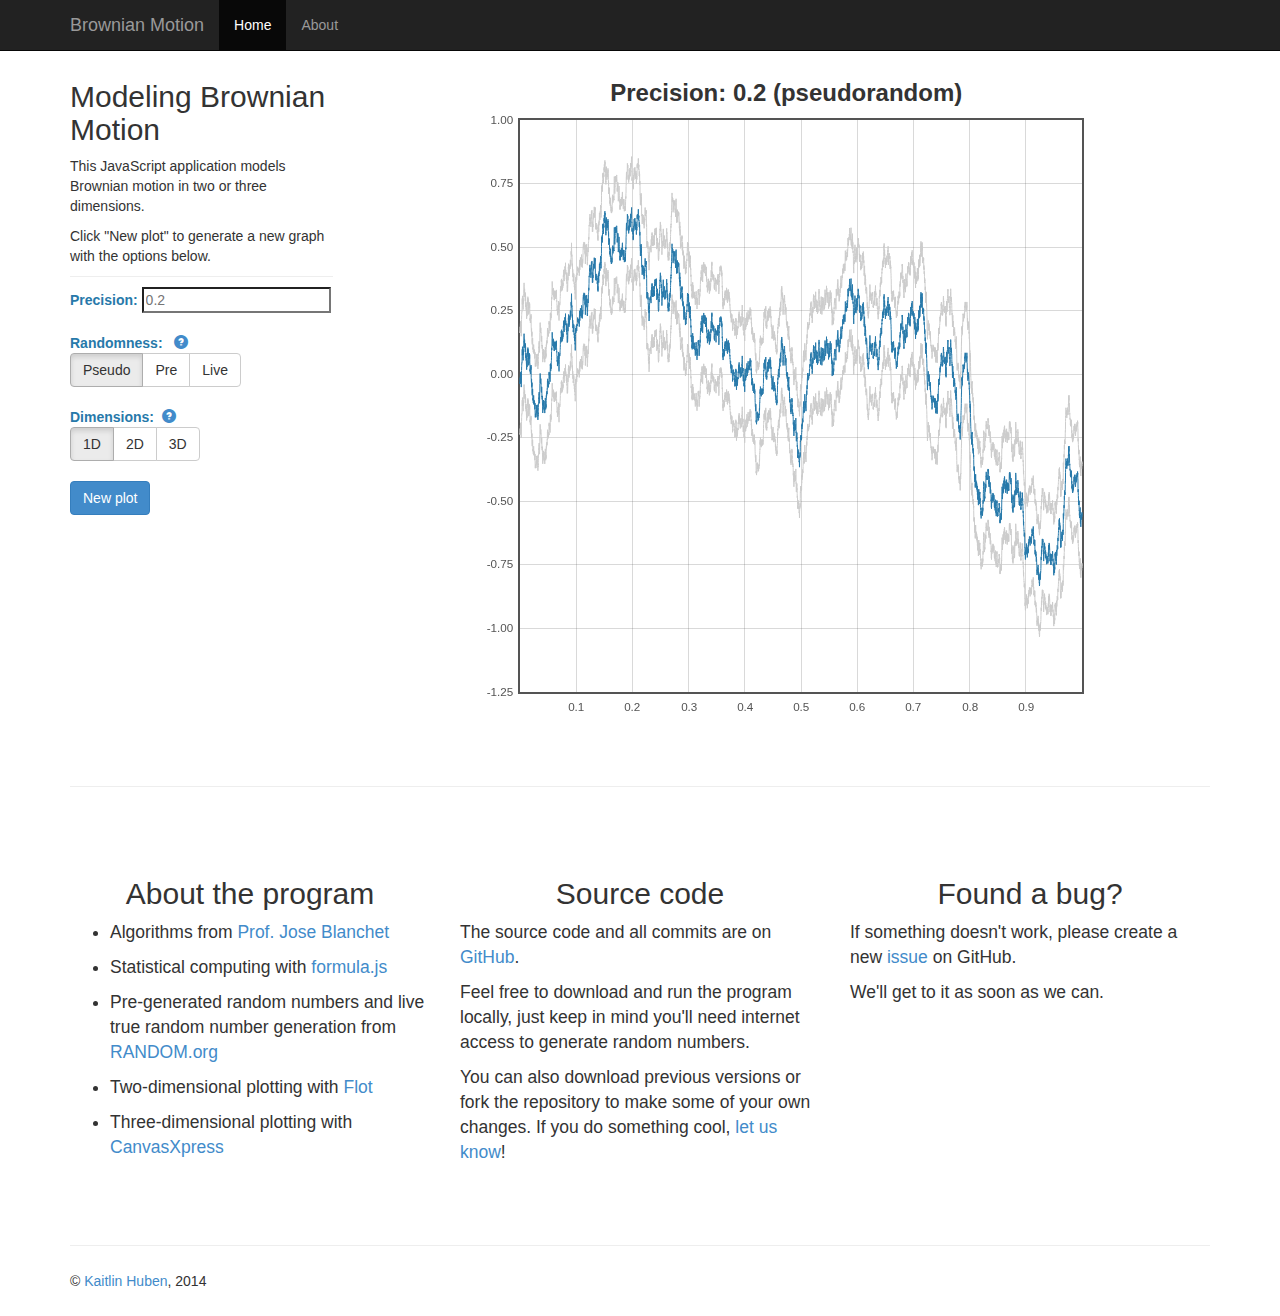
==== commit 451424f0: "Merge branch 'master' into gh-pages" ====
--- a/index.html
+++ b/index.html
@@ -1,79 +1,261 @@
 <!DOCTYPE html>
-<html>
-
+<html lang="en">
   <head>
-    <meta charset='utf-8' />
-    <meta http-equiv="X-UA-Compatible" content="chrome=1" />
-    <meta name="description" content="Brownian-motion : JavaScript-based app that visualizes Brownian Motion with statistically accurate algorithm." />
-
-    <link rel="stylesheet" type="text/css" media="screen" href="stylesheets/stylesheet.css">
-
-    <title>Brownian-motion</title>
+    <meta charset="utf-8">
+    <meta name="viewport" content="width=device-width, initial-scale=1.0">
+    <meta name="description" content="An application to model random Brownian motion in a statistically accurate way.">
+    <meta name="keywords" content="Brownian motion, Brownian motion model, Columbia Brownian motion, Brownian Motion simulation, simulate Brownian motion, model Brownian motion">
+    <meta name="author" content="Kaitlin Huben">
+    <link rel="shortcut icon" href="images/favicon-crown.png">
+
+    <title>Brownian Motion</title>
+
+    <!-- Bootstrap core CSS -->
+    <link href="bootstrap/css/bootstrap.css" type="text/css" rel="stylesheet">
+
+    <!-- Custom styles for this template -->
+	<!--<link href="http://fonts.googleapis.com/css?family=Open+Sans" type="text/css" rel="stylesheet"> TODO-->
+	<link href="css/jquery-ui-1.10.3.custom.css" type="text/css" rel="stylesheet">
+    <link href="css/style.css" type="text/css" rel="stylesheet">
+
+    <!-- HTML5 shim and Respond.js IE8 support of HTML5 elements and media queries -->
+    <!--[if lt IE 9]>
+      <script src="bootstrap/js/html5shiv.js"></script>
+      <script src="bootstrap/js/respond.min.js"></script>
+    <![endif]-->
   </head>
 
   <body>
 
-    <!-- HEADER -->
-    <div id="header_wrap" class="outer">
-        <header class="inner">
-          <a id="forkme_banner" href="https://github.com/kaitlinhuben/brownian-motion">View on GitHub</a>
-
-          <h1 id="project_title">Brownian-motion</h1>
-          <h2 id="project_tagline">JavaScript-based app that visualizes Brownian Motion with statistically accurate algorithm.</h2>
-
-            <section id="downloads">
-              <a class="zip_download_link" href="https://github.com/kaitlinhuben/brownian-motion/zipball/master">Download this project as a .zip file</a>
-              <a class="tar_download_link" href="https://github.com/kaitlinhuben/brownian-motion/tarball/master">Download this project as a tar.gz file</a>
-            </section>
-        </header>
+    <div class="navbar navbar-inverse navbar-fixed-top">
+      <div class="container">
+        <div class="navbar-header">
+          <button type="button" class="navbar-toggle" data-toggle="collapse" data-target=".navbar-collapse">
+            <span class="icon-bar"></span>
+            <span class="icon-bar"></span>
+            <span class="icon-bar"></span>
+          </button>
+          <a class="navbar-brand" href="#">Brownian Motion</a>
+        </div>
+        <div class="collapse navbar-collapse">
+          <ul class="nav navbar-nav">
+            <li class="active"><a href="#">Home</a></li>
+            <li><a href="#about">About</a></li>
+            <!--<li><a href="#contact">Contact</a></li>-->
+          </ul>
+        </div><!--/.nav-collapse -->
+      </div>
     </div>
 
-    <!-- MAIN CONTENT -->
-    <div id="main_content_wrap" class="outer">
-      <section id="main_content" class="inner">
-        <h3>
-<a name="welcome-to-github-pages" class="anchor" href="#welcome-to-github-pages"><span class="octicon octicon-link"></span></a>Welcome to GitHub Pages.</h3>
-
-<p>This automatic page generator is the easiest way to create beautiful pages for all of your projects. Author your page content here using GitHub Flavored Markdown, select a template crafted by a designer, and publish. After your page is generated, you can check out the new branch:</p>
-
-<pre><code>$ cd your_repo_root/repo_name
-$ git fetch origin
-$ git checkout gh-pages
-</code></pre>
-
-<p>If you're using the GitHub for Mac, simply sync your repository and you'll see the new branch.</p>
-
-<h3>
-<a name="designer-templates" class="anchor" href="#designer-templates"><span class="octicon octicon-link"></span></a>Designer Templates</h3>
-
-<p>We've crafted some handsome templates for you to use. Go ahead and continue to layouts to browse through them. You can easily go back to edit your page before publishing. After publishing your page, you can revisit the page generator and switch to another theme. Your Page content will be preserved if it remained markdown format.</p>
-
-<h3>
-<a name="rather-drive-stick" class="anchor" href="#rather-drive-stick"><span class="octicon octicon-link"></span></a>Rather Drive Stick?</h3>
-
-<p>If you prefer to not use the automatic generator, push a branch named <code>gh-pages</code> to your repository to create a page manually. In addition to supporting regular HTML content, GitHub Pages support Jekyll, a simple, blog aware static site generator written by our own Tom Preston-Werner. Jekyll makes it easy to create site-wide headers and footers without having to copy them across every page. It also offers intelligent blog support and other advanced templating features.</p>
-
-<h3>
-<a name="authors-and-contributors" class="anchor" href="#authors-and-contributors"><span class="octicon octicon-link"></span></a>Authors and Contributors</h3>
-
-<p>You can <a href="https://github.com/blog/821" class="user-mention">@mention</a> a GitHub username to generate a link to their profile. The resulting <code>&lt;a&gt;</code> element will link to the contributor's GitHub Profile. For example: In 2007, Chris Wanstrath (<a href="https://github.com/defunkt" class="user-mention">@defunkt</a>), PJ Hyett (<a href="https://github.com/pjhyett" class="user-mention">@pjhyett</a>), and Tom Preston-Werner (<a href="https://github.com/mojombo" class="user-mention">@mojombo</a>) founded GitHub.</p>
-
-<h3>
-<a name="support-or-contact" class="anchor" href="#support-or-contact"><span class="octicon octicon-link"></span></a>Support or Contact</h3>
-
-<p>Having trouble with Pages? Check out the documentation at <a href="http://help.github.com/pages">http://help.github.com/pages</a> or contact <a href="mailto:support@github.com">support@github.com</a> and we’ll help you sort it out.</p>
-      </section>
-    </div>
-
-    <!-- FOOTER  -->
-    <div id="footer_wrap" class="outer">
-      <footer class="inner">
-        <p class="copyright">Brownian-motion maintained by <a href="https://github.com/kaitlinhuben">kaitlinhuben</a></p>
-        <p>Published with <a href="http://pages.github.com">GitHub Pages</a></p>
-      </footer>
-    </div>
-
-    
-
+    <div class="container">
+	  <div class="row">
+	  
+		<div class="col-md-3" id="info">
+			<h2 id="info-title">Modeling Brownian Motion</h2>
+			<p>This JavaScript application models Brownian motion in two or three dimensions.</p>
+			<p>Click "New plot" to generate a new graph with the options below.</p>
+			
+			<hr id="control-separator">
+			
+			<div id="controls">
+				<!--<h2 id="options-title">Options</h2>-->
+				<span id="precision-title">Precision:</span> <input type="text" id="precision" placeholder="0.2"/> 
+				<span id="precision-no-change-2D">(Precision set at 0.2 for 2D)</span>
+				<span id="precision-no-change-3D">(Precision set at 0.8 for 3D)</span>
+				<br><br>
+				
+				<span id="randomness-title">Randomness:</span>&nbsp;&nbsp;<a title="What's this?" id="randomness-tooltip">
+						<span class="glyphicon glyphicon-question-sign"></span></a><br>
+				<div id="random-options-holder" class="btn-group" data-toggle="buttons">
+					<label for="pseudo-option" class="btn btn-default active" id="pseudorand-label">
+						<input type="radio" name="randomness" id="pseudo-option" class="random-options" checked="checked">
+						Pseudo
+					</label>
+					<label for="prerand-option" class="btn btn-default" id="prerand-label">
+						<input type="radio" name="randomness" id="prerand-option" class="random-options">
+						Pre
+					</label>
+					<label for="liverand-option" class="btn btn-default" id="liverand-label">
+						<input type="radio" name="randomness" id="liverand-option" class="random-options">
+						Live
+					</label>
+				</div>
+				<br><br>
+				<span id="dimension-title">Dimensions:</span>&nbsp;&nbsp;<a title="What's this?" id="dimensionality-tooltip"><span class="glyphicon glyphicon-question-sign"></span></a><br>
+				<div id="dimension-options-holder" class="btn-group" data-toggle="buttons">
+					<label for="1D-option" class="btn btn-default active" id="1D-option-label">
+						<input type="radio" name="dimensionality" id="1D-option" checked="checked">
+						1D
+					</label>
+					<label for="2D-option" class="btn btn-default" id="2D-option-label">
+						<input type="radio" name="dimensionality" id="2D-option">
+						2D
+					</label>
+					<label for="3D-option" class="btn btn-default" id="3D-option-label">
+						<input type="radio" name="dimensionality" id="3D-option">
+						3D
+					</label>
+				</div>
+				<br><br>
+				<button type="button" id="refresh" class="btn btn-primary">New plot</button>
+			</div>
+			
+			<!-- the tooltip message that pops up when the ? icon is clicked -->
+
+			<div id="dimension-dialog-message" title="Dimension Options">
+				
+			</div>
+			<!-- Modal -->
+			<div class="modal fade" id="randomness-tooltip-modal" tabindex="-1" role="dialog" aria-labelledby="myModalLabel" aria-hidden="true">
+			  <div class="modal-dialog">
+				<div class="modal-content">
+				  <div class="modal-header">
+					<button type="button" class="close" data-dismiss="modal" aria-hidden="true">&times;</button>
+					<h4 class="modal-title" id="myModalLabel">Help: Randomness</h4>
+				  </div>
+				  <div class="modal-body">
+					<p>There are a few different options for which random numbers to use in calculations.<p>
+					<p><b>Pseudo:</b> Use JavaScript's native pseudorandom number generator in calculations.</p>
+					<p><b>Pre:</b> Use a pre-generated set of random numbers in calculations. 
+						(Numbers from <a href="http://www.random.org/clients/http/" target="_blank">RANDOM.ORG</a>.)</p>
+					<p><b>Live:</b> Connect with a random number generator (<a href="http://www.random.org/clients/http/" target="_blank">RANDOM.ORG</a>) 
+					to get live random numbers. <em>Please note:</em> Not enabled for 2D or 3D.</p>
+				  </div>
+				  <div class="modal-footer">
+					<button type="button" class="btn btn-primary" data-dismiss="modal">OK</button>
+				  </div>
+				</div><!-- /.modal-content -->
+			  </div><!-- /.modal-dialog -->
+			</div><!-- /.modal -->
+			<div class="modal fade" id="dimensions-tooltip-modal" tabindex="-1" role="dialog" aria-labelledby="myModalLabel" aria-hidden="true">
+			  <div class="modal-dialog">
+				<div class="modal-content">
+				  <div class="modal-header">
+					<button type="button" class="close" data-dismiss="modal" aria-hidden="true">&times;</button>
+					<h4 class="modal-title" id="myModalLabel">Help: Dimensions</h4>
+				  </div>
+				  <div class="modal-body">
+					<p><b>1D plotting</b>: <a href="http://www.flotcharts.org/">Flot</a></p>
+					<p>For one-dimensional plots, the algorithm is run once over the time interval (0,1). <br>
+					The result has time on the x-axis and results on the y-axis.<br>
+					The error is plotted above and below the main plot in gray.
+					<hr>
+					<p><b>2D plotting</b>: <a href="http://www.flotcharts.org/">Flot</a></p>
+					<p>For two-dimensional plots, the algorithm is run twice over the time interval (0,1). <br>
+					The result has motion in one dimension on the x-axis and motion in another dimension on the y-axis. (There is no time plotted.)
+					<hr>
+					<p><b>3D plotting</b>: <a href="http://www.canvasxpress.org/">CanvasXpress</a><br>
+						For three-dimensional plots, the algorithm is run three times over the time inverval (0,1).<br>
+						Results are plotted in each of three dimensions on x, y, and z axes. (There is no time plotted.)<br><br>
+						Some helpful tips for navigating CanvasXpress's 3D plots:
+						<ul>
+							<li>Click and drag to rotate plot</li>
+							<li>Zoom in and out with mouse wheel</li>
+							<li>Mouse over upper-right corner for helpful toolbar</li>
+						</ul>
+					</p>
+				  </div>
+				  <div class="modal-footer">
+					<button type="button" class="btn btn-primary" data-dismiss="modal">OK</button>
+				  </div>
+				</div><!-- /.modal-content -->
+			  </div><!-- /.modal-dialog -->
+			</div><!-- /.modal -->
+		</div><!-- /.col -->
+		
+		<div class="col-md-9" id="content">
+			<h3 id="result-title">Result</h3>
+			<div id="plot-holder" style="display:block;">
+				<!-- this text goes away if javascript is enabled -->
+				Hmm, it seems that you don't have JavaScript enabled.<br>
+				Please enable JavaScript in your browser so our application can run.<br>
+				<a href="http://www.enable-javascript.com/">Here</a> is a page that tells you what JavaScript is and how to enable it.
+			</div>
+			<div id="3d-plot-holder"><canvas id='canvas1' width='600' height='600' style="display:none;"></canvas></div>
+			<!-- this pops up if loading -->
+			<div id="loading" style="display: none;">
+				<img src="images/spinning.gif" />
+			</div>
+		</div><!-- /.col -->
+		
+	  </div><!-- /.row -->
+	  
+	  <div class="row filler50"><!--filler--></div>
+	  <hr />
+	  
+	  <div class="row" id="about">
+			<!-- filler to pad behind navbar -->
+	  </div><!-- /.row#about -->
+	  <div class="row" id="about-content">
+		<div class="col-md-4">
+			<h2>About the program</h2>
+			<p>
+			<ul>
+			  <li>Algorithms from <a href="http://www.columbia.edu/~jb2814/" target="_blank">Prof. Jose Blanchet</a></li>
+			  <li>Statistical computing with <a href="http://stoic.com/formula/" target="_blank">formula.js</a></li>
+			  <li>Pre-generated random numbers and live true random number generation from <a href="http://www.random.org" target="_blank">RANDOM.org</a></li>
+			  <li>Two-dimensional plotting with <a href="http://www.flotcharts.org/" target="_blank">Flot</a></li>
+			  <li>Three-dimensional plotting with <a href="http://www.canvasxpress.org/" target="_blank">CanvasXpress</a></li>
+			</ul>
+			</p>
+		</div>
+		<div class="col-md-4">
+			<h2>Source code</h2>
+			<p>The source code and all commits are on <a href="http://www.github.com/kaitlinhuben/brownian-motion" target="_blank">GitHub</a>.</p>
+			<p>Feel free to download and run the program locally, just keep in mind you'll need internet access to generate random numbers.</p>
+			<p>You can also download previous versions or fork the repository to make some of your own changes. If you do something cool, <a href="https://github.com/kaitlinhuben/brownian-motion/pulls" target="_blank">let us know</a>!</p>
+		</div>
+		<div class="col-md-4">
+			<h2>Found a bug?</h2>
+			<p>If something doesn't work, please create a new <a href="https://github.com/kaitlinhuben/brownian-motion/issues">issue</a> on GitHub.</p>
+			<p>We'll get to it as soon as we can.</p>
+		</div><!-- /.col -->
+	  </div><!-- /.row#about-content -->
+	  
+	  <div class="row filler50"><!--filler--></div>
+	  <hr />
+
+	  <div class="row filler5"><!--filler--></div>
+	  <div class="row" id="footer">
+		<div class="col-md-12">
+		&copy; <a href="http://kaitlinhuben.github.io" target="_blank">Kaitlin Huben</a>, 2014
+		</div>
+	  </div><!-- /.row#footer -->
+	  <div class="row filler25"><!--filler--></div
+    </div><!-- /.container -->
+
+    <!-- Bootstrap core JavaScript
+    ================================================== -->
+    <!-- Placed at the end of the document so the pages load faster -->
+	<script type="text/javascript" src="js/jquery.min.js"></script>
+	<script type="text/javascript" src="js/jquery-ui-1.10.3.custom.js"></script>
+	<script src="bootstrap/js/bootstrap.min.js"></script>
+	<script type="text/javascript" src="js/angular.min.js"></script>
+	<script type="text/javascript" src="js/d3.v2.min.js"></script>
+	<script type="text/javascript" src="js/lodash.min.js"></script>
+	<script type="text/javascript" src="js/moment.min.js"></script>
+	<script type="text/javascript" src="js/numeral.min.js"></script>
+	<script type="text/javascript" src="js/numeric.min.js"></script>
+	<script type="text/javascript" src="js/nv.d3.js"></script>
+	<script type="text/javascript" src="js/underscore.string.min.js"></script>
+	<script type="text/javascript" src="js/jquery.flot.min.js"></script>
+	<script type="text/javascript" src="js/jstat.min.js"></script>
+	<script type="text/javascript" src="js/formula.js"></script>
+	<!--[if lt IE 9]><script type="text/javascript" src="js/flashcanvas.js"></script><![endif]-->
+    <script type="text/javascript" src="js/canvasXpress.min.js"></script>
+	<script type="text/javascript" src="js/functions-http.js"></script>
+	<script type="text/javascript" src="js/preArray.js"></script>
+	<script type="text/javascript" src="js/functions-math.js"></script>
+	<script type="text/javascript" src="js/main.js"></script>
+<script>
+  (function(i,s,o,g,r,a,m){i['GoogleAnalyticsObject']=r;i[r]=i[r]||function(){
+  (i[r].q=i[r].q||[]).push(arguments)},i[r].l=1*new Date();a=s.createElement(o),
+  m=s.getElementsByTagName(o)[0];a.async=1;a.src=g;m.parentNode.insertBefore(a,m)
+  })(window,document,'script','//www.google-analytics.com/analytics.js','ga');
+
+  ga('create', 'UA-49099672-1', 'kaitlinhuben.github.io');
+  ga('send', 'pageview');
+
+</script>
   </body>
 </html>
--- a/css/style.css
+++ b/css/style.css
@@ -0,0 +1,83 @@
+*, h1, h2, h3, h4, h5, h6, div, span, p {
+	font-family: 'Open Sans', Helvetica, Arial, sans-serif; !important
+}
+
+body {
+	padding-top: 60px;
+}
+#control-separator {
+	margin-top: 10px;
+	margin-bottom: 10px;
+}
+
+#info-title {
+	/*color: #2A7CA0*/
+}
+
+#options-title {
+	/*text-decoration: underline;*/
+}
+
+#precision-title, #randomness-title, #dimension-title{
+	/*color: #2A7CA0;*/
+	color: #2779aa;
+	font-weight: bold;
+}
+
+/*#random-options-holder, #dimension-options-holder {
+	padding-left: 10px;
+}*/
+
+#randomness-tooltip {
+	/*color: #aed0ea;*/
+}
+
+#randomness-tooltip:hover, #dimensionality-tooltip:hover {
+	cursor: pointer;
+	text-decoration: none;
+}
+
+#content {
+	text-align:center;
+}
+
+#result-title {
+	/*color: #2A7CA0;*/
+	/*color: #2779aa;*/
+	font-weight: bold;
+}
+
+#plot-holder {
+	height: 600px;
+	width: 600px;
+	margin: 0 auto;
+}
+
+#loading {
+	z-index: 1000; 
+	margin-top: -400px
+}
+
+.filler50, #about {
+	height: 50px;
+}
+
+#about-content div h2{
+	text-align: center;
+}
+
+#about-content div p, #about-content div ul {
+	font-size: 125%;
+}
+
+#about-content div ul li {
+	margin: 0 0 10px;
+}
+
+.filler25 {
+	height: 25px;
+}
+
+.filler5 {
+	height: 5px;
+}